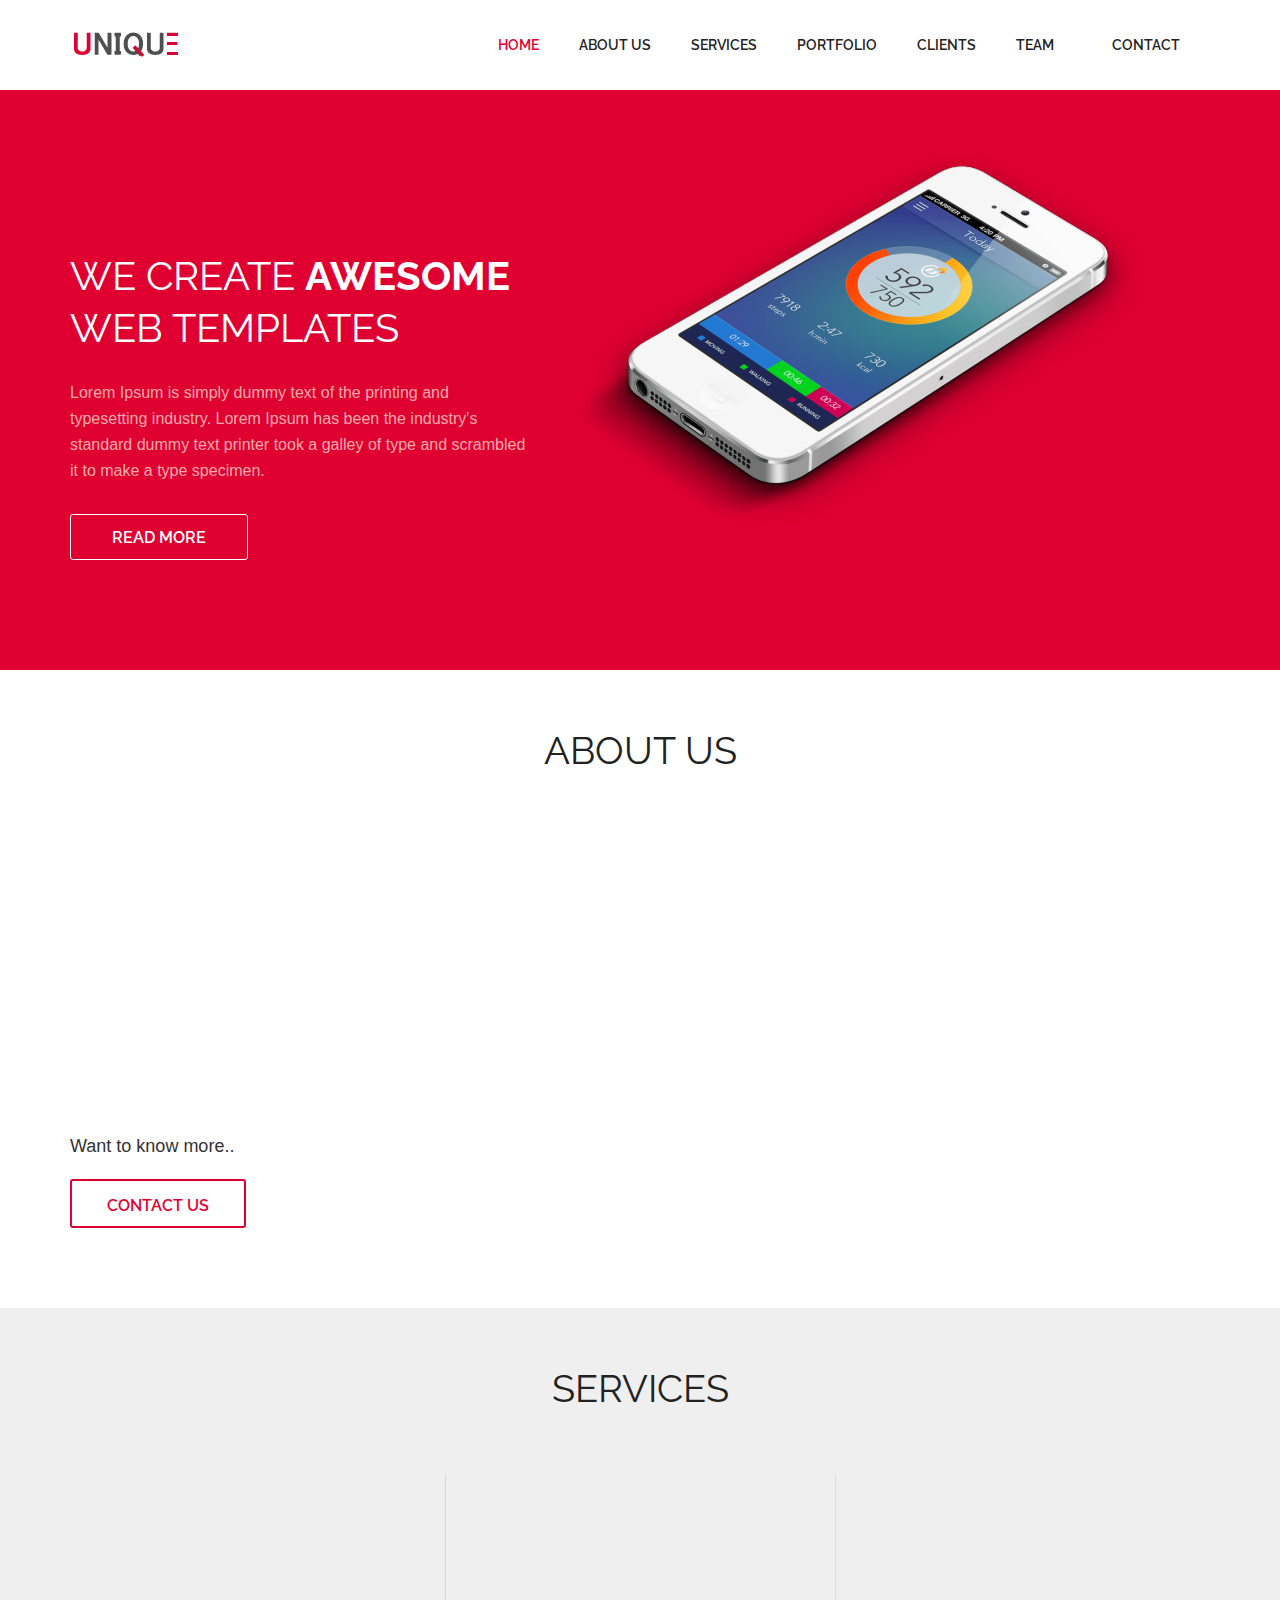
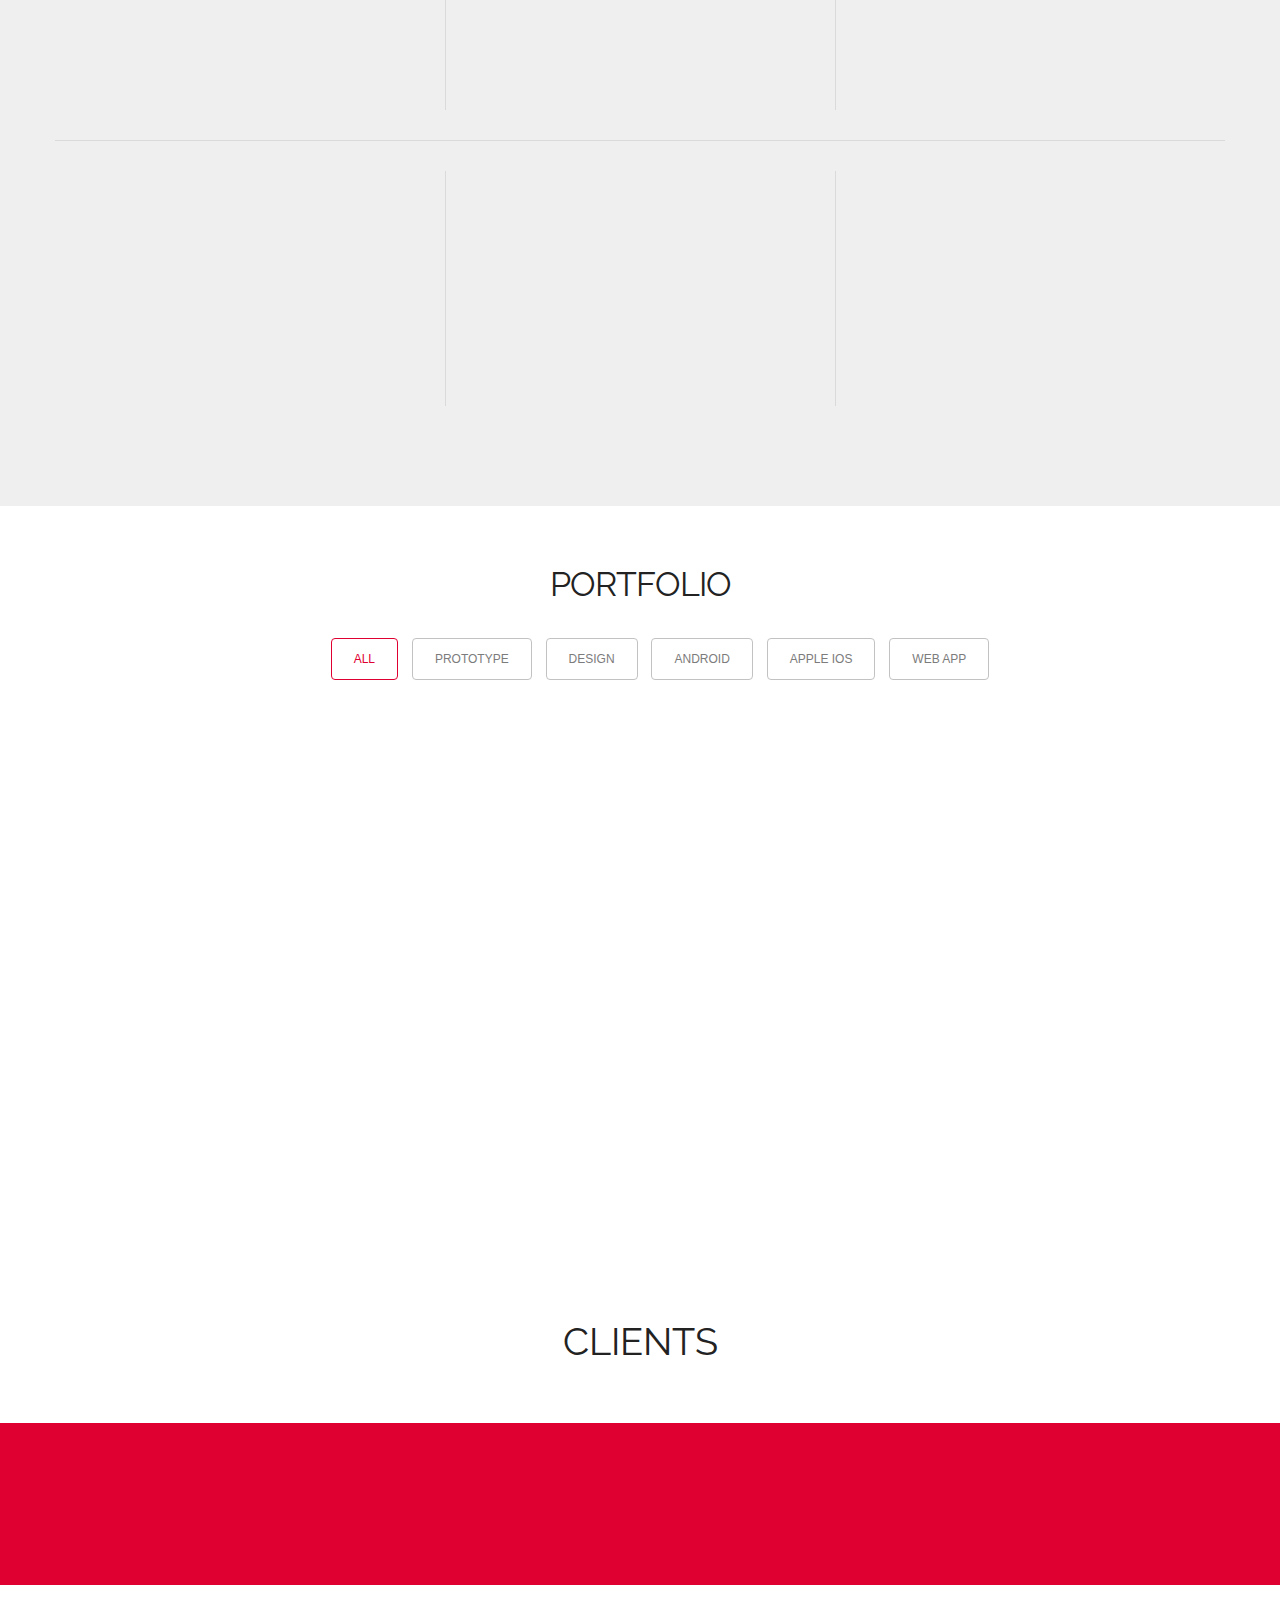
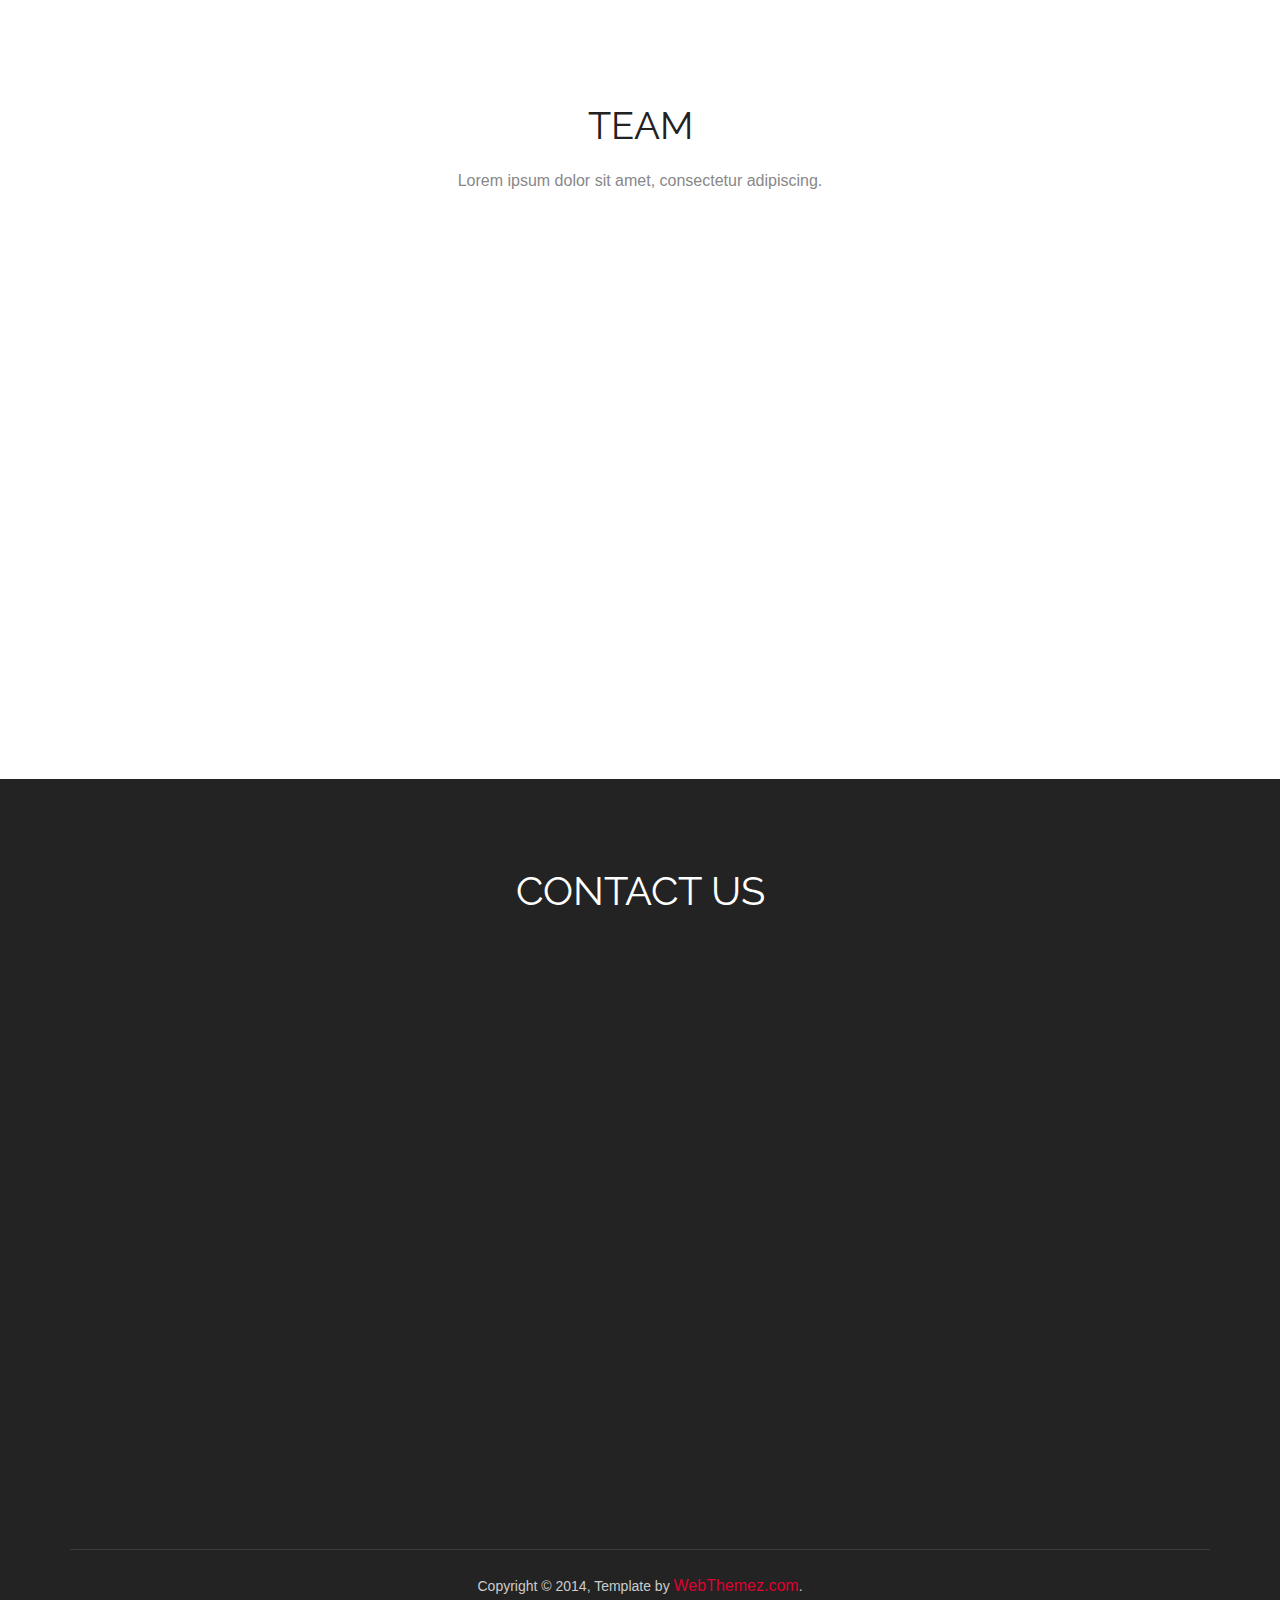
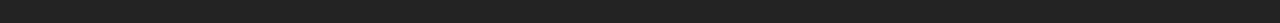
==== index.html @ d0f36288 "commit" ====
<!doctype html>
<html>
<head>
<meta charset="utf-8">
<meta name="viewport" content="width=device-width, maximum-scale=1">
<title>Unique</title>
<link rel="icon" href="favicon.png" type="image/png">
<link href="css/bootstrap.min.css" rel="stylesheet" type="text/css">
<link href="css/style.css" rel="stylesheet" type="text/css"> 
<link href="css/font-awesome.css" rel="stylesheet" type="text/css"> 
<link href="css/animate.css" rel="stylesheet" type="text/css">
 
<!--[if lt IE 9]>
    <script src="js/respond-1.1.0.min.js"></script>
    <script src="js/html5shiv.js"></script>
    <script src="js/html5element.js"></script>
<![endif]-->
 
</head>
<body>

<!--Header_section-->
<header id="header_wrapper">
  <div class="container">
    <div class="header_box">
      <div class="logo"><a href="#"><img src="img/logo.png" alt="logo"></a></div>
	  <nav class="navbar navbar-inverse" role="navigation">
      <div class="navbar-header">
        <button type="button" id="nav-toggle" class="navbar-toggle" data-toggle="collapse" data-target="#main-nav"> <span class="sr-only">Toggle navigation</span> <span class="icon-bar"></span> <span class="icon-bar"></span> <span class="icon-bar"></span> </button>
        </div>
	    <div id="main-nav" class="collapse navbar-collapse navStyle">
			<ul class="nav navbar-nav" id="mainNav">
			  <li class="active"><a href="#hero_section" class="scroll-link">Home</a></li>
			  <li><a href="#aboutUs" class="scroll-link">About Us</a></li>
			  <li><a href="#service" class="scroll-link">Services</a></li>
			  <li><a href="#Portfolio" class="scroll-link">Portfolio</a></li>
			  <li><a href="#clients" class="scroll-link">Clients</a></li>
			  <li><a href="#team" class="scroll-link">Team</a></li>
			  <li><a href="#contact" class="scroll-link">Contact</a></li>
			</ul>
      </div>
	 </nav>
    </div>
  </div>
</header>
<!--Header_section--> 

<!--Hero_Section-->
<section id="hero_section" class="top_cont_outer">
  <div class="hero_wrapper">
    <div class="container">
      <div class="hero_section">
        <div class="row">
          <div class="col-lg-5 col-sm-7">
            <div class="top_left_cont zoomIn wow animated"> 
              <h2>We create <strong>awesome</strong> web templates</h2>
              <p>Lorem Ipsum is simply dummy text of the printing and typesetting industry. Lorem Ipsum has been the industry's standard dummy text  printer took a galley of type and scrambled it to make a type specimen.</p>
              <a href="#service" class="read_more2">Read more</a> </div>
          </div>
          <div class="col-lg-7 col-sm-5">
			<img src="img/main_device_image.png" class="zoomIn wow animated" alt="" />
		  </div>
        </div>
      </div>
    </div>
  </div>
</section>
<!--Hero_Section--> 

<section id="aboutUs"><!--Aboutus-->
<div class="inner_wrapper">
  <div class="container">
    <h2>About Us</h2>
    <div class="inner_section">
	<div class="row">
      <div class=" col-lg-4 col-md-4 col-sm-4 col-xs-12 pull-right"><img src="img/about-img.jpg" class="img-circle delay-03s animated wow zoomIn" alt=""></div>
      	<div class=" col-lg-7 col-md-7 col-sm-7 col-xs-12 pull-left">
        	<div class=" delay-01s animated fadeInDown wow animated">
			<h3>Lorem Ipsum has been the industry's standard dummy text ever..</h3><br/> 
            <p>Lorem Ipsum is simply dummy text of the printing and typesetting industry. Lorem Ipsum has been the industry's standard dummy text ever since the 1500s, when an unknown printer took a galley of type and scrambled it to make a type specimen book.PageMaker including versions of Lorem Ipsum.</p> <br/>
<p>Lorem Ipsum is simply dummy text of the printing and typesetting industry. Lorem Ipsum has been the industry's standard dummy text ever since the 1500s, when an unknown printer took a galley of type and scrambled it to make a type specimen book. It has survived not only five centuries, but also the leap into electronic typesetting, remaining essentially unchanged like Aldus PageMaker including versions of Lorem Ipsum.</p>
</div>
<div class="work_bottom"> <span>Want to know more..</span> <a href="#contact" class="contact_btn">Contact Us</a> </div>       
	   </div>
      	
      </div>
	  
      
    </div>
  </div> 
  </div>
</section>
<!--Aboutus--> 


<!--Service-->
<section  id="service">
  <div class="container">
    <h2>Services</h2>
    <div class="service_wrapper">
      <div class="row">
        <div class="col-lg-4">
          <div class="service_block">
            <div class="service_icon delay-03s animated wow  zoomIn"> <span><i class="fa fa-android"></i></span> </div>
            <h3 class="animated fadeInUp wow">Android</h3>
            <p class="animated fadeInDown wow">Lorem Ipsum is simply dummy text of the printing and typesetting industry. Lorem Ipsum has been the industry's standard dummy text.</p>
          </div>
        </div>
        <div class="col-lg-4 borderLeft">			
          <div class="service_block">
            <div class="service_icon icon2  delay-03s animated wow zoomIn"> <span><i class="fa fa-apple"></i></span> </div>
            <h3 class="animated fadeInUp wow">Apple IOS</h3>
            <p class="animated fadeInDown wow">Lorem Ipsum is simply dummy text of the printing and typesetting industry. Lorem Ipsum has been the industry's standard dummy text.</p>
          </div>
        </div>
        <div class="col-lg-4 borderLeft">
          <div class="service_block">
            <div class="service_icon icon3  delay-03s animated wow zoomIn"> <span><i class="fa fa-html5"></i></span> </div>
            <h3 class="animated fadeInUp wow">Design</h3>
            <p class="animated fadeInDown wow">Lorem Ipsum is simply dummy text of the printing and typesetting industry. Lorem Ipsum has been the industry's standard dummy text.</p>
          </div>
        </div>
      </div>
	   <div class="row borderTop">
        <div class="col-lg-4 mrgTop">
          <div class="service_block">
            <div class="service_icon delay-03s animated wow  zoomIn"> <span><i class="fa fa-dropbox"></i></span> </div>
            <h3 class="animated fadeInUp wow">Concept</h3>
            <p class="animated fadeInDown wow">Lorem Ipsum is simply dummy text of the printing and typesetting industry. Lorem Ipsum has been the industry's standard dummy text.</p>
          </div>
        </div>
        <div class="col-lg-4 borderLeft mrgTop">
          <div class="service_block">
            <div class="service_icon icon2  delay-03s animated wow zoomIn"> <span><i class="fa fa-slack"></i></span> </div>
            <h3 class="animated fadeInUp wow">User Research</h3>
            <p class="animated fadeInDown wow">Lorem Ipsum is simply dummy text of the printing and typesetting industry. Lorem Ipsum has been the industry's standard dummy text.</p>
          </div>
        </div>
        <div class="col-lg-4 borderLeft mrgTop">
          <div class="service_block">
            <div class="service_icon icon3  delay-03s animated wow zoomIn"> <span><i class="fa fa-users"></i></span> </div>
            <h3 class="animated fadeInUp wow">User Experience</h3>
            <p class="animated fadeInDown wow">Lorem Ipsum is simply dummy text of the printing and typesetting industry. Lorem Ipsum has been the industry's standard dummy text.</p>
          </div>
        </div>
      </div>
    </div>
  </div>
</section>
<!--Service-->




<!-- Portfolio -->
<section id="Portfolio" class="content"> 
  
  <!-- Container -->
  <div class="container portfolio_title"> 
    
    <!-- Title -->
    <div class="section-title">
      <h2>Portfolio</h2>
    </div>
    <!--/Title --> 
    
  </div>
  <!-- Container -->
  
  <div class="portfolio-top"></div>
  
  <!-- Portfolio Filters -->
  <div class="portfolio"> 
    
    <div id="filters" class="sixteen columns">
      <ul class="clearfix">
        <li><a id="all" href="#" data-filter="*" class="active">
          <h5>All</h5>
          </a></li>
        <li><a class="" href="#" data-filter=".prototype">
          <h5>Prototype</h5>
          </a></li>
        <li><a class="" href="#" data-filter=".design">
          <h5>Design</h5>
          </a></li>
        <li><a class="" href="#" data-filter=".android">
          <h5>Android</h5>
          </a></li>
        <li><a class="" href="#" data-filter=".appleIOS">
          <h5>Apple IOS</h5>
          </a></li>
        <li><a class="" href="#" data-filter=".web">
          <h5>Web App</h5>
          </a></li>
      </ul>
    </div>
    <!--/Portfolio Filters --> 
    
    <!-- Portfolio Wrapper -->
    <div class="isotope fadeInLeft animated wow" style="position: relative; overflow: hidden; height: 480px;" id="portfolio_wrapper"> 
      
      <!-- Portfolio Item -->
      <div style="position: absolute; left: 0px; top: 0px; transform: translate3d(0px, 0px, 0px) scale3d(1, 1, 1); width: 337px; opacity: 1;" class="portfolio-item one-four   appleIOS isotope-item">
        <div class="portfolio_img"> <img src="img/portfolio_pic1.jpg"  alt="Portfolio 1"> </div>        
        <div class="item_overlay">
          <div class="item_info"> 
            <h4 class="project_name">SMS Mobile App</h4>
          </div>
        </div>
        </div>
      <!--/Portfolio Item --> 
      
      <!-- Portfolio Item-->
      <div style="position: absolute; left: 0px; top: 0px; transform: translate3d(337px, 0px, 0px) scale3d(1, 1, 1); width: 337px; opacity: 1;" class="portfolio-item one-four  design isotope-item">
        <div class="portfolio_img"> <img src="img/portfolio_pic2.jpg" alt="Portfolio 1"> </div>
        <div class="item_overlay">
          <div class="item_info"> 
            <h4 class="project_name">Finance App</h4>
          </div>
        </div>
      </div>
      <!--/Portfolio Item --> 
      
      <!-- Portfolio Item -->
      <div style="position: absolute; left: 0px; top: 0px; transform: translate3d(674px, 0px, 0px) scale3d(1, 1, 1); width: 337px; opacity: 1;" class="portfolio-item one-four  design  isotope-item">
        <div class="portfolio_img"> <img src="img/portfolio_pic3.jpg" alt="Portfolio 1"> </div>
        <div class="item_overlay">
          <div class="item_info"> 
            <h4 class="project_name">GPS Concept</h4>
          </div>
        </div>
      </div>
      <!--/Portfolio Item--> 
      
      <!-- Portfolio Item-->
      <div style="position: absolute; left: 0px; top: 0px; transform: translate3d(1011px, 0px, 0px) scale3d(1, 1, 1); width: 337px; opacity: 1;" class="portfolio-item one-four  android  prototype web isotope-item">
        <div class="portfolio_img"> <img src="img/portfolio_pic4.jpg" alt="Portfolio 1"> </div>
        <div class="item_overlay">
          <div class="item_info"> 
            <h4 class="project_name">Shopping</h4>
          </div>
        </div>
      </div>
      <!-- Portfolio Item --> 
      
      <!-- Portfolio Item -->
      <div style="position: absolute; left: 0px; top: 0px; transform: translate3d(0px, 240px, 0px) scale3d(1, 1, 1); width: 337px; opacity: 1;" class="portfolio-item one-four  design isotope-item">
        <div class="portfolio_img"> <img src="img/portfolio_pic5.jpg" alt="Portfolio 1"> </div>
        <div class="item_overlay">
          <div class="item_info"> 
            <h4 class="project_name">Managment</h4>
          </div>
        </div>
      </div>
      <!--/Portfolio Item --> 
      
      <!-- Portfolio Item -->
      <div style="position: absolute; left: 0px; top: 0px; transform: translate3d(337px, 240px, 0px) scale3d(1, 1, 1); width: 337px; opacity: 1;" class="portfolio-item one-four  web isotope-item">
        <div class="portfolio_img"> <img src="img/portfolio_pic6.jpg" alt="Portfolio 1"> </div>
        <div class="item_overlay">
          <div class="item_info"> 
            <h4 class="project_name">iPhone</h4>
          </div>
        </div>
      </div>
      <!--/Portfolio Item --> 
      
      <!-- Portfolio Item  -->
      <div style="position: absolute; left: 0px; top: 0px; transform: translate3d(674px, 240px, 0px) scale3d(1, 1, 1); width: 337px; opacity: 1;" class="portfolio-item one-four  design web isotope-item">
        <div class="portfolio_img"> <img src="img/portfolio_pic7.jpg" alt="Portfolio 1"> </div>       
        <div class="item_overlay">
          <div class="item_info"> 
            <h4 class="project_name">Nexus Phone</h4>
          </div>
        </div>
       </div>
      <!--/Portfolio Item --> 
      
      <!-- Portfolio Item -->
      <div style="position: absolute; left: 0px; top: 0px; transform: translate3d(1011px, 240px, 0px) scale3d(1, 1, 1); width: 337px; opacity: 1;" class="portfolio-item one-four   android isotope-item">
        <div class="portfolio_img"> <img src="img/portfolio_pic8.jpg" alt="Portfolio 1"> </div>       
        <div class="item_overlay">
          <div class="item_info"> 
				<h4 class="project_name">Android</h4>
          </div>
        </div>
        </a> </div>
      <!--/Portfolio Item --> 
      
    </div>
    <!--/Portfolio Wrapper --> 
    
  </div>
  <!--/Portfolio Filters -->
  
  <div class="portfolio_btm"></div>
  
  
  <div id="project_container">
    <div class="clear"></div>
    <div id="project_data"></div>
  </div>
 
  
</section>
<!--/Portfolio --> 

<section class="page_section" id="clients"><!--page_section-->
  <h2>Clients</h2>
<!--page_section-->
<div class="client_logos"><!--client_logos-->
  <div class="container">
    <ul class="fadeInRight animated wow">
      <li><a href="javascript:void(0)"><img src="img/client_logo1.png" alt=""></a></li>
      <li><a href="javascript:void(0)"><img src="img/client_logo2.png" alt=""></a></li>
      <li><a href="javascript:void(0)"><img src="img/client_logo3.png" alt=""></a></li>
      <li><a href="javascript:void(0)"><img src="img/client_logo5.png" alt=""></a></li>
    </ul>
  </div>
</div>
</section>
<!--client_logos-->

<section class="page_section team" id="team"><!--main-section team-start-->
  <div class="container">
    <h2>Team</h2>
    <h6>Lorem ipsum dolor sit amet, consectetur adipiscing.</h6>
    <div class="team_section clearfix">
      <div class="team_area">
        <div class="team_box wow fadeInDown delay-03s">
          <div class="team_box_shadow"><a href="javascript:void(0)"></a></div>
          <img src="img/team_pic1.jpg" alt="">
          <ul>
            <li><a href="javascript:void(0)" class="fa fa-twitter"></a></li>
            <li><a href="javascript:void(0)" class="fa fa-facebook"></a></li>
            <li><a href="javascript:void(0)" class="fa fa-pinterest"></a></li>
            <li><a href="javascript:void(0)" class="fa fa-google-plus"></a></li>
          </ul>
        </div>
        <h3 class="wow fadeInDown delay-03s">Tom Rensed</h3>
        <span class="wow fadeInDown delay-03s">Chief Executive Officer</span>
        <p class="wow fadeInDown delay-03s">Lorem ipsum dolor sit amet, consectetur adipiscing elit. Proin consequat sollicitudin cursus. Dolor sit amet, consectetur adipiscing elit proin consequat.</p>
      </div>
      <div class="team_area">
        <div class="team_box  wow fadeInDown delay-06s">
          <div class="team_box_shadow"><a href="javascript:void(0)"></a></div>
          <img src="img/team_pic2.jpg" alt="">
          <ul>
            <li><a href="javascript:void(0)" class="fa fa-twitter"></a></li>
            <li><a href="javascript:void(0)" class="fa fa-facebook"></a></li>
            <li><a href="javascript:void(0)" class="fa fa-pinterest"></a></li>
            <li><a href="javascript:void(0)" class="fa fa-google-plus"></a></li>
          </ul>
        </div>
        <h3 class="wow fadeInDown delay-06s">Kathren Mory</h3>
        <span class="wow fadeInDown delay-06s">Vice President</span>
        <p class="wow fadeInDown delay-06s">Lorem ipsum dolor sit amet, consectetur adipiscing elit. Proin consequat sollicitudin cursus. Dolor sit amet, consectetur adipiscing elit proin consequat.</p>
      </div>
      <div class="team_area">
        <div class="team_box wow fadeInDown delay-09s">
          <div class="team_box_shadow"><a href="javascript:void(0)"></a></div>
          <img src="img/team_pic3.jpg" alt="">
          <ul>
            <li><a href="javascript:void(0)" class="fa fa-twitter"></a></li>
            <li><a href="javascript:void(0)" class="fa fa-facebook"></a></li>
            <li><a href="javascript:void(0)" class="fa fa-pinterest"></a></li>
            <li><a href="javascript:void(0)" class="fa fa-google-plus"></a></li>
          </ul>
        </div>
        <h3 class="wow fadeInDown delay-09s">Lancer Jack</h3>
        <span class="wow fadeInDown delay-09s">Senior Manager</span>
        <p class="wow fadeInDown delay-09s">Lorem ipsum dolor sit amet, consectetur adipiscing elit. Proin consequat sollicitudin cursus. Dolor sit amet, consectetur adipiscing elit proin consequat.</p>
      </div>
    </div>
  </div>
</section>
<!--/Team-->
<!--Footer-->
<footer class="footer_wrapper" id="contact">
  <div class="container">
    <section class="page_section contact" id="contact">
      <div class="contact_section">
        <h2>Contact Us</h2>
        <div class="row">
          <div class="col-lg-4">
            
          </div>
          <div class="col-lg-4">
           
          </div>
          <div class="col-lg-4">
          
          </div>
        </div>
      </div>
      <div class="row">
        <div class="col-lg-4 wow fadeInLeft">	
		 <div class="contact_info">
                            <div class="detail">
                                <h4>UNIQUE Infoway</h4>
                                <p>104, Some street, NewYork, USA</p>
                            </div>
                            <div class="detail">
                                <h4>call us</h4>
                                <p>+1 234 567890</p>
                            </div>
                            <div class="detail">
                                <h4>Email us</h4>
                                <p>support@sitename.com</p>
                            </div> 
                        </div>
       		  
			  
          
          <ul class="social_links">
            <li class="twitter animated bounceIn wow delay-02s"><a href="javascript:void(0)"><i class="fa fa-twitter"></i></a></li>
            <li class="facebook animated bounceIn wow delay-03s"><a href="javascript:void(0)"><i class="fa fa-facebook"></i></a></li>
            <li class="pinterest animated bounceIn wow delay-04s"><a href="javascript:void(0)"><i class="fa fa-pinterest"></i></a></li>
            <li class="gplus animated bounceIn wow delay-05s"><a href="javascript:void(0)"><i class="fa fa-google-plus"></i></a></li> 
          </ul>
        </div>
        <div class="col-lg-8 wow fadeInLeft delay-06s">
          <div class="form">
            <input class="input-text" type="text" name="" value="Your Name *" onFocus="if(this.value==this.defaultValue)this.value='';" onBlur="if(this.value=='')this.value=this.defaultValue;">
            <input class="input-text" type="text" name="" value="Your E-mail *" onFocus="if(this.value==this.defaultValue)this.value='';" onBlur="if(this.value=='')this.value=this.defaultValue;">
            <textarea class="input-text text-area" cols="0" rows="0" onFocus="if(this.value==this.defaultValue)this.value='';" onBlur="if(this.value=='')this.value=this.defaultValue;">Your Message *</textarea>
            <input class="input-btn" type="submit" value="send message">
          </div>
        </div>
      </div>
    </section>
  </div>
  <div class="container">
    <div class="footer_bottom"><span>Copyright © 2014,    Template by <a href="http://webthemez.com">WebThemez.com</a>. </span> </div>
  </div>
</footer>

<script type="text/javascript" src="js/jquery-1.11.0.min.js"></script>
<script type="text/javascript" src="js/bootstrap.min.js"></script>
<script type="text/javascript" src="js/jquery-scrolltofixed.js"></script>
<script type="text/javascript" src="js/jquery.nav.js"></script> 
<script type="text/javascript" src="js/jquery.easing.1.3.js"></script>
<script type="text/javascript" src="js/jquery.isotope.js"></script>
<script type="text/javascript" src="js/wow.js"></script> 
<script type="text/javascript" src="js/custom.js"></script>

</body>
</html>
---- css/style.css ----
/*
Author URI: http://webthemez.com/
Note: 
Licence under Creative Commons Attribution 3.0 
Do not remove the back-link in this web template 
-------------------------------------------------------*/

@charset "utf-8";
@import url(http://fonts.googleapis.com/css?family=Raleway:800,700,400);
@import url(http://fonts.googleapis.com/css?family=Signika:400,600);

/* Reset
---------------------------------*/
ul {
    list-style: none;
}

.figure {
    margin: 0px;
}

img {
    max-width: 100%;
}

a, a:hover, a:active {
    outline: 0px !important;
}
.clear {
    clear: both;
    display: block;
    overflow: hidden;
    visibility: hidden;
    width: 0;
    height: 0;
}
.clearfix:before,
.clearfix:after {
    content: '\0020';
    display: block;
    overflow: hidden;
    visibility: hidden;
    width: 0;
    height: 0;
}

.clearfix:after {
    clear: both;
}


/* Styles
---------------------------------*/
body {
    background: #fff;
    font-family: 'Open Sans', sans-serif;
    font-size: 14px;
    font-weight: normal;
    color: #888888;
    margin: 0;
}

h2 {
    font-size: 38px;
    color: #222222;
    font-family: 'Raleway', sans-serif;
    font-weight: normal;
    margin: 0px 0 25px 0;
    text-align: center;
    text-transform: uppercase;
}

h3 {
    font-family: 'Open Sans', sans-serif;
    font-weight: 600;
    color: #222222;
    font-size: 18px;
    margin: 0 0 5px 0;
}

h6 {
    font-size: 16px;
    color: #888888;
    font-family: 'Open Sans', sans-serif;
    font-weight: 400;
    text-align: center;
    margin: 0 0 60px 0;
}

p {
    line-height: 24px;
    margin: 0;
}

/* Header Styles
---------------------------------*/

#header_wrapper {
    background: #ffffff;
    padding: 20px 0px;
}

.header_box {
    position: relative;
}

.logo {
    float: left;
    margin-top: 8px;
	position: relative;
	z-index: 2;
}

.res-nav_click {
    display: none;
}
	

/* Nav Styles
---------------------------------*/
.navbar-inverse {
    background-color: transparent;
    border-color: transparent;
}

.navbar {
    border: 0px solid #fff;
    min-height: 40px;
    margin-bottom: 0px;
}

.navbar-inverse .navbar-nav > li > a {
    color: #222;
}

.navStyle {
    float: right;
}

.navStyle ul {
    list-style: none;
    padding: 0px;
}

.navStyle ul li {
    display: inline-block;
    margin: 0 5px;
}

.navStyle ul li:first-child {
	/*margin:0px;*/;
}

.navStyle ul li:last-child {
    margin: 0 0 0 23px;
}

.navStyle ul li a {
    display: block;
    font-size: 14px;
    color: #222222;
    font-family: 'Raleway', sans-serif;
    text-decoration: none;
    text-transform: uppercase;
    font-weight: 600;
    transition: all 0.2s ease-in-out;
    -moz-transition: all 0.2s ease-in-out;
    -webkit-transition: all 0.2s ease-in-out;
}

.navStyle ul li a:hover {
    color: #df0031;
}

.navStyle > li > a:hover, .nav > li > a:focus {
    text-decoration: none;
    color: #df0031;
    background-color: transparent;
}

.navbar-inverse .navbar-nav > li > a:hover, .navbar-inverse .navbar-nav > li > a:focus {
    color: #df0031;
    background-color: transparent;
}

.navbar-inverse .navbar-nav > .active > a, .navbar-inverse .navbar-nav > .active > a:hover, .navbar-inverse .navbar-nav > .active > a:focus {
    color: #df0031;
    background-color: transparent;
}

.navStyle > li.active > a,
.navStyle > li.active > a:hover {
    text-decoration: none;
    color: #df0031;
    background-color: transparent;
}

.borderLeft {
    border-left: 1px solid #DADADA;
}

.borderTop {
    margin-top: 30px;
    border-top: 1px solid #DADADA;
}

.mrgTop {
    margin-top: 30px;
}
/* Top_content
---------------------------------*/

.top_cont_outer {
    background: #df0031;
    position: relative;
}

.hero_section {
    position: relative;
    padding-top: 50px;
}

.white_pad {
    position: relative;
    right: 0px;
    bottom: 0px;
}

.white_pad img {
    position: absolute;
    right: 0px;
    bottom: 0px;
}

.top_left_cont {
    padding: 110px 0;
}

.top_left_cont h3 {
    font-size: 16px;
    color: #f56eab;
    margin: 0 0 20px 0;
    text-align: left;
    font-weight: 700;
}

.top_left_cont h2 {
    font-size: 40px;
    color: #FFF;
    line-height: 52px;
    margin: 0 0 26px 0;
    font-family: 'Raleway', sans-serif;
    text-align: left;
}

.top_left_cont h2 strong {
    font-weight: 700;
}

.top_left_cont p {
    font-size: 16px;
    color: #FFABAB;
    margin: 0 0 30px 0;
    line-height: 26px;
}

a.read_more2 {
    font-family: 'Raleway', sans-serif;
    display: block;
    font-size: 16px;
    width: 178px;
    height: 46px;
    line-height: 46px;
    border-radius: 3px;
    text-align: center;
    text-transform: uppercase;
    font-weight: 600;
    transition: all 0.2s ease-in-out;
    -moz-transition: all 0.2s ease-in-out;
    -webkit-transition: all 0.2s ease-in-out;
    background: transparent;
    color: #fff;
    border: 1px solid #fff;
}

a.read_more2:hover {
    background: #fff;
    color: #df0031;
    border: 1px solid #fff;
}

	







/* Services
---------------------------------*/

#service {
    padding: 60px 0px;
    background: #EFEFEF;
}

.service_wrapper {
    padding: 40px 0 40px;
}

.service_section {
}

.service_block {
    text-align: center;
    padding-left: 15px;
    padding-right: 15px;
}

.service_icon {
    border: 2px solid #df0031;
    border-radius: 50%;
    width: 90px;
    height: 90px;
    margin: 0px auto 25px;
}

.service_icon.icon2 {
    border: 2px solid #df0031;
}

.service_icon.icon3 {
    border: 2px solid #df0031;
}

.service_icon span {
    background: transparent;
    border-radius: 50%;
    display: block;
    height: 100%;
    width: 100%;
}

.service_icon i {
    color: #df0031;
    font-size: 40px;
    margin-top: 0;
    position: relative;
    top: 20px;
    z-index: 20;
}

.service_block h3 {
    font-family: 'Raleway', sans-serif;
    font-weight: 600;
    font-size: 18px;
    color: #111111;
    margin: 35px 0 18px;
}

.service_block p {
    font-size: 16px;
    color: #888888;
    margin: 0px;
}
	


/* Latest Work
---------------------------------*/


#work_outer {
    background: #f9f9f9;
    padding: 70px 0px;
    position: relative;
}

.work_pic {
    position: absolute;
    right: 0;
    top: 25%;
    width: 50%;
}

.inner_section {
    padding: 60px 0 20px;
}

.service-list {
    padding: 0 0 0 0;
    font-size: 14px;
    margin-bottom: 40px;
}

.service-list-col1 {
    float: left;
    width: 60px;
    text-align: center;
}

.service-list-col1 i {
    display:;
    color: #888;
    font-size: 19px;
    font-style: normal;
    line-height: 20px;
}

.service-list-col2 {
    overflow: hidden;
}

.page_section.alabaster {
    background: #fafafa;
}

.work_bottom {
    padding: 20px 0 0 0px;
}

.work_bottom span {
    font-size: 18px;
    color: #333333;
    display: block;
    margin: 0 0 20px 0;
}

a.contact_btn {
    background: #fff;
    text-transform: uppercase;
    display: block;
    width: 176px;
    height: 49px;
    text-align: center;
    line-height: 49px;
    font-size: 16px;
    color: #df0031;
    border-radius: 3px;
    font-family: 'Raleway', sans-serif;
    font-weight: 600;
    border: 2px solid #df0031;
    transition: all 0.2s ease-in-out;
    -moz-transition: all 0.2s ease-in-out;
    -webkit-transition: all 0.2s ease-in-out;
}

a.contact_btn:hover {
    background: #df0031;
    color: #fff;
}

.input-text {
    background: transparent;
}


/* Portfolio
---------------------------------*/


#Portfolio {
    padding: 60px 0px;
}

.Portfolio-nav {
    padding: 0;
    margin: 0 0 45px 0;
    list-style: none;
    text-align: center;
}

.Portfolio-nav li {
    margin: 0 10px;
    display: inline;
}

.Portfolio-nav li a {
    display: inline-block;
    padding: 10px 22px;
    font-size: 12px;
    line-height: 20px;
    color: #222222;
    border-radius: 4px;
    text-transform: uppercase;
    background: #f7f7f7;
    margin-bottom: 5px;
    transition: all 0.3s ease-in-out;
    -moz-transition: all 0.3s ease-in-out;
    -webkit-transition: all 0.3s ease-in-out;
}

.Portfolio-nav li a:hover {
    background: #df0031;
    color: #fff;
    text-decoration: none;
}

.portfolioContainer {
    margin: 0 auto;
    padding-left: 15px;
    width: auto !important;
}

.Portfolio-box {
    text-align: center;
    width: 350px;
    overflow: hidden;
    float: left;
    padding: 12px 0px;
}

.Portfolio-box img {
    transition: all 0.3s ease-in-out;
    -moz-transition: all 0.3s ease-in-out;
    -webkit-transition: all 0.3s ease-in-out;
}

.Portfolio-box img:hover {
    opacity: 0.6;
}

.Portfolio-nav li a.current {
    background: #df0031;
    color: #fff;
    text-decoration: none;
}

img {
    max-width: 100%;
}

/* no transition on .isotope container */

.isotope .isotope-item {
  /* change duration value to whatever you like */
    -webkit-transition-duration: 0.6s;
    -moz-transition-duration: 0.6s;
    transition-duration: 0.6s;
}

.isotope .isotope-item {
    -webkit-transition-property: -webkit-transform, opacity;
    -moz-transition-property: -moz-transform, opacity;
    transition-property: transform, opacity;
}

.page_section.paddind {
    padding-bottom: 60px;
}


/* Happy Clients
---------------------------------*/



#clients {
    padding: 60px 0px;
}

.client_area {
    width: 960px;
    margin: 0px auto;
}

.client_section {
    padding: 35px 0 0 0;
}

.client_section.btm {
    padding: 20px 0 0 0;
}

.client_profile {
    float: left;
    text-align: center;
}

.client_profile.flt {
    float: right;
}

.client_profile_pic {
    border-radius: 50%;
    border: 2px solid #f5f5f5;
    margin: 0 0 15px 0;
    width: 220px;
    height: 220px;
}

.client_profile_pic img {
    border-radius: 50%;
    border: 3px solid #f5f5f5;
}

.client_profile h3 {
    font-size: 18px;
    color: #49b5e7;
    margin: 0 0 0 0;
}

.client_profile span {
    display: block;
    font-size: 16px;
    color: #888888;
}

/* Clients
---------------------------------*/


.client_logos {
    background: #df0031;
    padding: 60px 0;
    margin-top: 60px;
}

.client_logos ul {
    padding: 0;
    margin: 0;
    list-style: none;
    text-align: center;
}

.client_logos ul li {
    display: inline;
    margin: 0 25px;
}

.client_logos ul a {
    display: inline-block;
    margin: 0 20px;
}

.page_section.team {
    padding: 60px 0;
}

.page_section.team h6 {
    margin-bottom: 40px;
}



/* Team
---------------------------------*/
.team_section {
    max-width: 993px;
    margin: 0 auto;
}

.team_area {
    width: 30.66%;
    margin-right: 3.82979%;
    height: 490px;
    overflow: hidden;
    text-align: center;
    float: left;
}

.team_area span {
    margin-bottom: 24px;
    display: block;
}

.team_area:nth-of-type(3n+0) {
    margin: 0;
}

.team_box {
    width: auto;
    height: auto;
    position: relative;
    border-radius: 50%;
    margin: 7px 7px 25px 7px;
}

.team_box_shadow {
    transition: all 0.3s ease-in-out;
    -moz-transition: all 0.3s ease-in-out;
    -webkit-transition: all 0.3s ease-in-out;
    position: absolute;
    width: 100%;
    height: 26%;
    z-index: 10;
    bottom: 0px;
}

.team_box_shadow a {
    display: block;
    width: 100%;
    height: 100%;
    border-bottom: 4px solid #df0031;
}

.team_box:hover .team_box_shadow {
    box-shadow: inset  0px 0px 0px 148px rgba(17,17,17,0.80);
}

.team_box:hover ul {
    display: block;
    opacity: 1;
}

.team_box img {
    display: block;
    border-radius: 0%;
    width: 90%;
    margin: 0 auto;
}

.team_box ul {
    display: block;
    opacity: 0;
    padding: 0;
    margin: 0;
    list-style: none;
    position: absolute;
    left: 0;
    top: 86%;
    width: 100%;
    text-align: center;
    margin-top: -14px;
    z-index: 15;
    transition: all 0.6s ease-in-out;
    -moz-transition: all 0.6s ease-in-out;
    -webkit-transition: all 0.6s ease-in-out;
}

.team_box ul li {
    display: inline;
    margin: 0 11px;
}

.team_box ul li a { 
    display: inline-block;
    font-size: 28px;
    color: #fff;
    transition: all 0.3s ease-in-out;
    -moz-transition: all 0.3s ease-in-out;
    -webkit-transition: all 0.3s ease-in-out;
}

.team_box ul li a:hover, .team_box ul li a:focus {
    text-decoration: none;
}

.team_box ul li a.fa-twitter:hover {
    color: #55acee;
}

.team_box ul li a.fa-facebook:hover {
    color: #3b5998;
}

.team_box ul li a.fa-pinterest:hover {
    color: #cb2026;
}

.team_box ul li a.fa-google-plus:hover {
    color: #dd4b39;
}
 
#aboutUs {
    padding: 60px 0;
}

/* Contact
---------------------------------*/
.page_section.contact {
    padding: 90px 0 100px;
}
 
.contact_section {
    margin: 0 0 60px 0;
}

.contact_section h2 {
    font-size: 40px;
    color: #ffffff;
    margin: 0 0 50px 0;
    text-transform: uppercase;
}

.contact_block {
    text-align: center;
}

.contact_block_icon {
    border-radius: 50%;
    height: 85px;
    width: 85px;
    margin: 0px auto 20px;
}

.contact_block_icon.icon2 {
    border-color: #df0031;
}

.contact_block_icon.icon3 {
    border-color: #49b5e7;
}

.contact_block_icon span {
    background: none repeat scroll 0 0 #f56eab;
    border: 5px solid #fff;
    border-radius: 50%;
    display: block;
    height: 100%;
    width: 100%;
}

.contact_block_icon.icon2 {
    border-color: #df0031;
}

.contact_block_icon.icon2 span {
    background: #df0031;
}

.contact_block_icon.icon3 {
    border-color: #49b5e7;
}

.contact_block_icon.icon3 span {
    background: #49b5e7;
}

.contact_block_icon i {
    color: #fff;
    font-size: 36px;
    margin-top: 0;
    position: relative;
    top: 26px;
    z-index: 20;
}

.contact_block span {
    display: block;
    font-size: 16px;
    color: #ffffff;
    line-height: 20px;
}

.contact_block span a {
    display: block;
    font-size: 16px;
    color: #ffffff;
    line-height: 20px;
}

.contact_info {
    font-size: 15px;
    margin: 0 0 0 20px;
    padding-left: 0;
}

.contact_info  h3 {
    font-size: 24px;
    font-weight: 600;
    margin: 0 0 30px;
    color: #fff;
}

.contact_info p {
    line-height: 28px;
    display: block;
    font-size: 16px;
    color: #ffffff;
    margin: 0 0 30px;
}

.social_links {
    padding:0;
    margin: 0;
    display: block;
    overflow: hidden;
    list-style: none;
}

.social_links li {
    float: left;
    margin-right: 4px;
}

.social_links li a {
    display: block;
    width: 50px;
    height: 50px;
    text-align: center;
    line-height: 50px;
    font-size: 25px;
    color: #fff;
}

.social_links li a:hover, .social_links li a:focus {
    text-decoration: none;
    border-radius: 80px;
}

.twitter a:hover {
    color: #55acee;
}

.facebook a:hover {
    color: #3b5998;
}

.pinterest a:hover {
    color: #cb2026;
}

.gplus a:hover {
    color: #dd4b39;
}
 

.form {
    margin: 0 66px 0 30px;
}

.input-text {
    padding: 15px 16px;
    border: 1px solid #ccc;
    width: 100%;
    height: 50px;
    display: block;
    border-radius: 4px;
    font-size: 15px;
    color: #aaa;
    margin: 0 0 15px 0;
    transition: all 0.3s ease-in-out;
    -moz-transition: all 0.3s ease-in-out;
    -webkit-transition: all 0.3s ease-in-out;
}

.input-text:focus {
    border: 1px solid #fff;
    outline: 0;
    -webkit-box-shadow: inset 0 1px 1px rgba(0, 0, 0, 0.075), 0 0 8px rgba(124, 197, 118, 0.3);
    -moz-box-shadow: inset 0 1px 1px rgba(0, 0, 0, 0.075), 0 0 8px rgba(124, 197, 118, 0.3);
    box-shadow: inset 0 1px 1px rgba(0, 0, 0, 0.075), 0 0 8px rgba(124, 197, 118, 0.3);
}

.input-text.text-area {
    height: 230px;
    resize: none;
    overflow: auto;
    
}

.input-btn {    
    width: 175px;
    height: 50px;
    letter-spacing: 0px;
    background: #df0031;
    border-radius: 3px;
    color: #ffffff;
    font-size: 16px;
    text-transform: uppercase;
    font-weight: 600;
    border: 0px;
    transition: all 0.3s ease-in-out;
    -moz-transition: all 0.3s ease-in-out;
    -webkit-transition: all 0.3s ease-in-out;
}

.input-btn:hover {
    background: #fff;
    color: #222;
}

/* Footer
---------------------------------*/

.footer_wrapper {
    background: #232323;
}

.footer_bottom {
    border-top: 1px solid #3C3A3A;
    padding: 25px 0;
}

.footer_bottom span {
    display: block;
    font-size: 14px;
    color: #cccccc;
    text-align: center;
}

.footer_bottom span a {
    display: inline-block;
    color: #df0031;
    font-size: 16px;
    transition: all 0.3s ease-in-out;
    -moz-transition: all 0.3s ease-in-out;
    -webkit-transition: all 0.3s ease-in-out;
}

.footer_bottom span a:hover {
    color: #fff;
}

/* Animation Timers
---------------------------------*/
.delay-02s {
    animation-delay: 0.2s;
    -webkit-animation-delay: 0.2s;
}

.delay-03s {
    animation-delay: 0.3s;
    -webkit-animation-delay: 0.3s;
}

.delay-04s {
    animation-delay: 0.4s;
    -webkit-animation-delay: 0.4s;
}

.delay-05s {
    animation-delay: 0.5s;
    -webkit-animation-delay: 0.5s;
}

.delay-06s {
    animation-delay: 0.6s;
    -webkit-animation-delay: 0.6s;
}

.delay-07s {
    animation-delay: 0.7s;
    -webkit-animation-delay: 0.7s;
}

.delay-08s {
    animation-delay: 0.8s;
    -webkit-animation-delay: 0.8s;
}

.delay-09s {
    animation-delay: 0.9s;
    -webkit-animation-delay: 0.9s;
}

.delay-1s {
    animation-delay: 1s;
    -webkit-animation-delay: 1s;
}

.delay-12s {
    animation-delay: 1.2s;
    -webkit-animation-delay: 1.2s;
}


/*new_profolio*/



	
/* Portfolio */	
	
.container.portfolio_title {
    padding-bottom: 0px;
}

#portfolio {
    padding: 60px 0 40px;
}



/* Portfolio Filters */	

#filters {
    margin-top: 10px;
    margin-bottom: 40px;
    text-align: center;
    display: block;
    float: none;
    z-index: 2;
    position: relative;
}

#filters ul li {
    display: inline-block;
    margin: 0 5px;
}

#filters ul li a {
    display: block;
}

#filters ul li a h5 {
    background: none repeat scroll 0 0 #f7f7f7;
    border-radius: 4px;
    display: inline-block;
    
    font-size: 12px;
    line-height: 20px;
    margin-bottom: 5px;
    padding: 10px 22px;
    text-transform: uppercase;
    transition: all 0.3s ease-in-out 0s;
    background: #fff;
    border: #C2C2C2 solid 1px;
    color: #7C7C7C;
}

#filters ul li a:hover h5, #filters ul li a.active h5 {
    background: #fff;
    color: #df0031;
    text-decoration: none;
    border: #df0031 solid 1px;
}

.section-title h2 {
    color: #222222;
    font-family: 'Raleway', sans-serif;
    font-size: 34px;
    letter-spacing: -1px;
    margin: 0 0 15px;
    text-align: center;
    text-transform: uppercase;
}

.section-title span {
    display: block;
    color: #888888;
    font-family: 'Open Sans',sans-serif;
    font-size: 16px;
    font-weight: 400;
    margin: 0 0 60px;
    text-align: center;
}



/* Portfolio Items */	

#portfolio_wrapper {
    position: relative;
    padding: 0;
    width: 100%;
    margin: 0 auto;
    display: block;
}

#portfolio_wrapper .one-four {
    margin: 0!important;
    line-height: 0;
    width: 25%;
    padding: 0;
    position: relative;
}

.portfolio-item {
    padding: 0;
    position: relative;
    overflow: hidden;
}

.portfolio-item .portfolio_img {
    overflow: hidden;
    display: block;
    position: relative;
}

.portfolio-item .portfolio_img img {
    width: 100%;
    height: auto;
}

.portfolio-item:hover .item_overlay {
    opacity: 1;
    transition: all 0.4s ease 0s;
    -moz-transition: all 0.4s ease 0s;
    -webkit-transition: all 0.4s ease 0s;
    -ms-transition: all 0.4s ease 0s;
    -o-transition: all 0.4s ease 0s;
}

.item_overlay {
    width: 100%;
    height: 100%;
    position: absolute;
    top: 0;
    left: 0;
    opacity: 0;
    transition: all 0.3s ease 0s;
    -moz-transition: all 0.3s ease 0s;
    -webkit-transition: all 0.3s ease 0s;
    -o-transition: all 0.3s ease 0s;
    cursor: pointer;
}

.open-project-link {
    width: 100%;
    height: 100%;
    position: absolute;
    z-index: 100;
}

.item_overlay:hover {
    background: rgba(223, 0, 49, 0.7);
}

.item_info {
    position: absolute;
    height: 100px;
    width: 100%;
    top: 50%;
    margin-top: -50px;
    text-align: center;
}

.project_name {
    color: #fff;
    text-transform: uppercase;
    margin-top: 25px;
    
    opacity: 0;
    font-size: 18px;
    transition: all 0.2s ease 0s;
    -moz-transition: all 0.2s ease 0s;
    -webkit-transition: all 0.2s ease 0s;
    -ms-transition: all 0.2s ease 0s;
    -o-transition: all 0.2s ease 0s;
    position: relative;
    z-index: 10;
}

.portfolio-item:hover .project_name {
    opacity: 1;
    -webkit-transition: opacity .1s .2s;
    -moz-transition: opacity .1s .2s;
    -ms-transition: opacity .1s .2s;
    -o-transition: opacity .1s .2s;
    transition: opacity .1s .2s;
}

.project_catg {
    font-size: 14px;
    color: #fff;
    opacity: 0;
    margin-top: 0px;
    transition: all 0.2s ease 0s;
    -moz-transition: all 0.2s ease 0s;
    -webkit-transition: all 0.2s ease 0s;
    -ms-transition: all 0.2s ease 0s;
    -o-transition: all 0.2s ease 0s;
}

.portfolio-item:hover .project_catg {
    opacity: 0.8;
    -webkit-transition: opacity .1s .2s;
    -moz-transition: opacity .1s .2s;
    -ms-transition: opacity .1s .2s;
    -o-transition: opacity .1s .2s;
    transition: opacity .1s .2s;
}

.zoom-icon {
    left: 50%;
    margin-left: -20px;
    position: inherit;
    width: 40px;
    height: 40px;
    margin-top: 40px;
    opacity: 0;
    background: url(images/zoom.png);
    background-size: 40px 40px;
    transition: all 0.3s ease 0.1s;
    -moz-transition: all 0.3s ease 0.2s;
    -webkit-transition: all 0.3s ease 0.2s;
    -ms-transition: all 0.3s ease 0.2s;
    -o-transition: all 0.3s ease 0.2s;
}

.portfolio-item:hover .zoom-icon {
    opacity: 1;
    margin-top: 0px;
    -webkit-transition: opacity .3s .2s, margin-top .3s .2s;
    -moz-transition: opacity .3s .2s, margin-top .3s .2s;
    -ms-transition: opacity .3s .2s, margin-top .3s .2s;
    -o-transition: opacity .3s .2s, margin-top .3s .2s;
    transition: opacity .3s .2s, margin-top .3s .2s;
}
	
	
	
	
/* Portfolio Isotope Transitions */	

.isotope, .isotope .isotope-item {
    -webkit-transition-duration: 0.8s;
    -moz-transition-duration: 0.8s;
    -ms-transition-duration: 0.8s;
    -o-transition-duration: 0.8s;
    transition-duration: 0.8s;
}

.isotope {
    -webkit-transition-property: height, width;
    -moz-transition-property: height, width;
    -ms-transition-property: height, width;
    -o-transition-property: height, width;
    transition-property: height, width;
}

.isotope .isotope-item {
    -webkit-transition-property: -webkit-transform, opacity;
    -moz-transition-property: -moz-transform, opacity;
    -ms-transition-property: -ms-transform, opacity;
    -o-transition-property: -o-transform, opacity;
    transition-property: transform, opacity;
}

.isotope.no-transition, .isotope.no-transition .isotope-item, .isotope .isotope-item.no-transition {
    -webkit-transition-duration: 0s;
    -moz-transition-duration: 0s;
    -ms-transition-duration: 0s;
    -o-transition-duration: 0s;
    transition-duration: 0s;
}



/* Portfolio Expander */	



#project_container {
    display: none;
    background-color: #FFF;
}

#project-page-button-fullscreen {
    height: auto;
    z-index: 100;
    position: absolute;
    right: 30px;
    top: 30px;
}

#project-page-button-fullscreen li {
    display: inline-block;
    font-size: 30px;
}

#project-page-button-fullscreen li a {
    background: url(images/close.png) no-repeat #fff;
    background-size: 50px 50px;
    width: 50px;
    height: 50px;
    display: block;
    border-radius: 50px;
    opacity: 0.5;
}

#project-page-button-fullscreen li a:hover {
    opacity: 1;
}

#project-page-button {
    text-align: center;
    margin-bottom: 20px;
    height: auto;
    position: relative;
    z-index: 100;
}

#project-page-button li {
    display: inline-block;
    margin: 60px 10px 0px 10px;
    font-size: 30px;
}

#project_data {
    margin-bottom: 0px;
}

.project-section-title {
    text-align: center;
    margin-bottom: 40px;
}

.project-section-title h1 {
    margin-bottom: 5px!important;
    letter-spacing: 1px;
    font-family: 'Raleway', sans-serif;
}

.project-page {
    background-color: #FFF;
    width: 100%;
    height: auto;
    left: 0;
    padding-bottom: 40px;
}

	
/* Portfolio*/	
	
	
.project-image-slider .bx-wrapper .bx-next {
    background: url("images/project_slider_right.png") no-repeat;
    background-size: 35px 65px;
    opacity: 0.3;
    right: -90px;
}

.project-image-slider .bx-wrapper .bx-prev {
    background: url("images/project_slider_left.png") no-repeat;
    background-size: 35px 65px;
    opacity: 0.3;
    left: -90px;
}

.project-image-slider .bx-wrapper .bx-next:hover, .project-image-slider .bx-wrapper .bx-prev:hover {
    opacity: 1;
    background-position: 0;
}

.project-image-slider .bx-wrapper .bx-controls-direction a {
    height: 65px;
    margin-top: -33px;
    outline: 0 none;
    position: absolute;
    text-indent: -9999px;
    top: 50%;
    width: 35px;
    z-index: 100;
}
	
/* Portfolio Normal Expander */		
	
.project-description {
    margin-top: 40px;
    margin-bottom: 20px;
    width: 100%;
    height: auto;
}

.small-border {
    height: 2px;
    width: 50px;
    background-color: #ddd;
    margin-bottom: 15px;
}

.visit-project {
    width: 100%;
    text-align: center;
    border-top: 1px solid #ddd;
    margin-top: 20px;
    padding: 55px 0 20px 0;
}

.project-description h5 {
    color: #222222;
    text-transform: uppercase;
    margin-bottom: 5px;
}
	
	
	
/* Portfolio FullScreen Expander */			
	
#cycle-loader {
    height: 32px;
    left: 50%;
    margin: -8px 0 0 -8px;
    position: absolute;
    top: 50%;
    width: 32px;
    z-index: 999;
}

#arrow_left {
    top: 50%;
    height: 60px;
    position: absolute;
    left: 30px;
    width: 32px;
    z-index: 1000;
    margin-top: -30px;
}

#arrow_right {
    top: 50%;
    height: 60px;
    position: absolute;
    right: 30px;
    width: 32px;
    z-index: 1000;
    margin-top: -30px;
}

#arrow_left:hover, #arrow_right:hover {
    margin-top: -28px;
}

#arrow_left:active, #arrow_right:active {
    margin-top: -28px;
}

div.mc-image {
    -webkit-transition: opacity 1s ease-in-out;
    -moz-transition: opacity 1s ease-in-out;
    -o-transition: opacity 1s ease-in-out;
    transition: opacity 1s ease-in-out;
    -webkit-background-size: cover;
    -moz-background-size: cover;
    -o-background-size: cover;
    background-size: cover;
    background-position: center center;
    background-repeat: no-repeat;
    height: 100%;
    overflow: hidden;
    width: 100%;
}

.in-slide-content div.info-slide {
    background: #FFF url(images/info.png) no-repeat left bottom;
    background-size: 46px 46px;
    position: absolute;
    top: 30px;
    left: 30px;
    width: 46px;
    height: 46px;
    margin: 0;
    display: block;
    text-indent: 10px;
    -moz-border-radius: 23px;
    -webkit-border-radius: 23px;
    border-radius: 23px;
    cursor: pointer;
    z-index: 1000;
    -ms-filter: "progid: DXImageTransform.Microsoft.Alpha(Opacity=50)";
    filter: alpha(opacity=0.5);
    opacity: 0.5;
    -webkit-transition: all 0.3s;
    -moz-transition: all 0.3s;
    -o-transition: all 0.3s;
    -ms-transition: all 0.3s;
    transition: all 0.3s;
}

.in-slide-content div.info-slide:hover {
    width: 200px;
    background: #FFF;
    position: absolute;
    bottom: 40px;
    padding: 10px 20px;
    text-indent: 0px;
    moz-border-radius: 0px;
    -webkit-border-radius: 0px;
    border-radius: 0px;
    z-index: 1000;
    -ms-filter: "progid: DXImageTransform.Microsoft.Alpha(Opacity=100)";
    filter: alpha(opacity=1);
    opacity: 1;
}

.in-slide-content h2, .in-slide-content p {
    padding: 0;
    margin: 0;
    font-size: 12px;
    line-height: 24px;
}

.in-slide-content h2 {
    font-size: 14px;
    color: #444;
    text-shadow: none;
    font-weight: normal;
    text-transform: uppercase;
    z-index: 1001;
    position: relative;
    white-space: nowrap;
}

.info-slide p {
    color: #aaa;
    font-size: 13px;
    text-shadow: none;
    z-index: 1001;
    position: relative;
    margin: 0;
    font-weight: normal;
    white-space: nowrap;
}

.in-slide-content div.info-slide h2 {
    display: none;
    padding: 10px 10px 0 10px;
}

.in-slide-content div.info-slide p {
    display: none;
    padding: 0px 10px 10px 10px;
}

.in-slide-content div.info-slide:hover h2, .in-slide-content div.info-slide:hover p {
    display: inherit;
    padding: 0;
}

/*
   Media Queries
--------------------------- */
@media (min-width: 768px) {


}
@media (max-width: 768px) {
p{
font-size:14px;
}
.hero_section {
position: relative;
padding-top: 10px;
}
.top_left_cont {
padding: 38px 0;
}
.top_left_cont h2 {
font-size: 25px;
color: #FFF;
line-height: 39px;
margin: 0 0 9px 0;
}
.inner_section {
padding: 20px 0 20px;
}
#aboutUs img{
margin-bottom:20px;
}
#aboutUs h3{
font-size:16px;
line-height:22px;
}
.service_block h3 { 
font-size: 16px;
}
service_block p {
font-size: 14px; 
margin: 0px;
margin-bottom: 20px;
}
#filters ul{
padding-left:0px;
}
.form {
margin: 0 18px;
}
.page_section.team{
padding: 40px 0;
}
, #clients {
padding: 40px 0;
}
.client_logos ul li {
display: inline;
margin: 0 25px;
padding: 11px 0;
display: inline-block;
}
.social_links li {
float: left; 
}
.contact_section{
margin:0;
}
h2, .contact_section h2 {
font-size: 30px;
}
.page_section.contact {
padding: 60px 0 50px;
} 
.navbar-inverse .navbar-toggle .icon-bar{
background:#df0031;
}
.navbar-inverse .navbar-toggle {
border-color: transparent;
}
.navbar-inverse .navbar-toggle:hover, .navbar-inverse .navbar-toggle:focus{
background:none;
outline: none;
}
.navStyle ul li {
display: block;
}
.navStyle {
float: right;
width: 100%;
text-align:center;
}
.navStyle ul li:last-child {
margin: 0px;
}
.navbar-inverse .navbar-nav > li > a {
color: #222;
background: #F9F9F9;
}
} 
@media (max-width: 480px){ 
.team_area {
width: 99%;
}
}
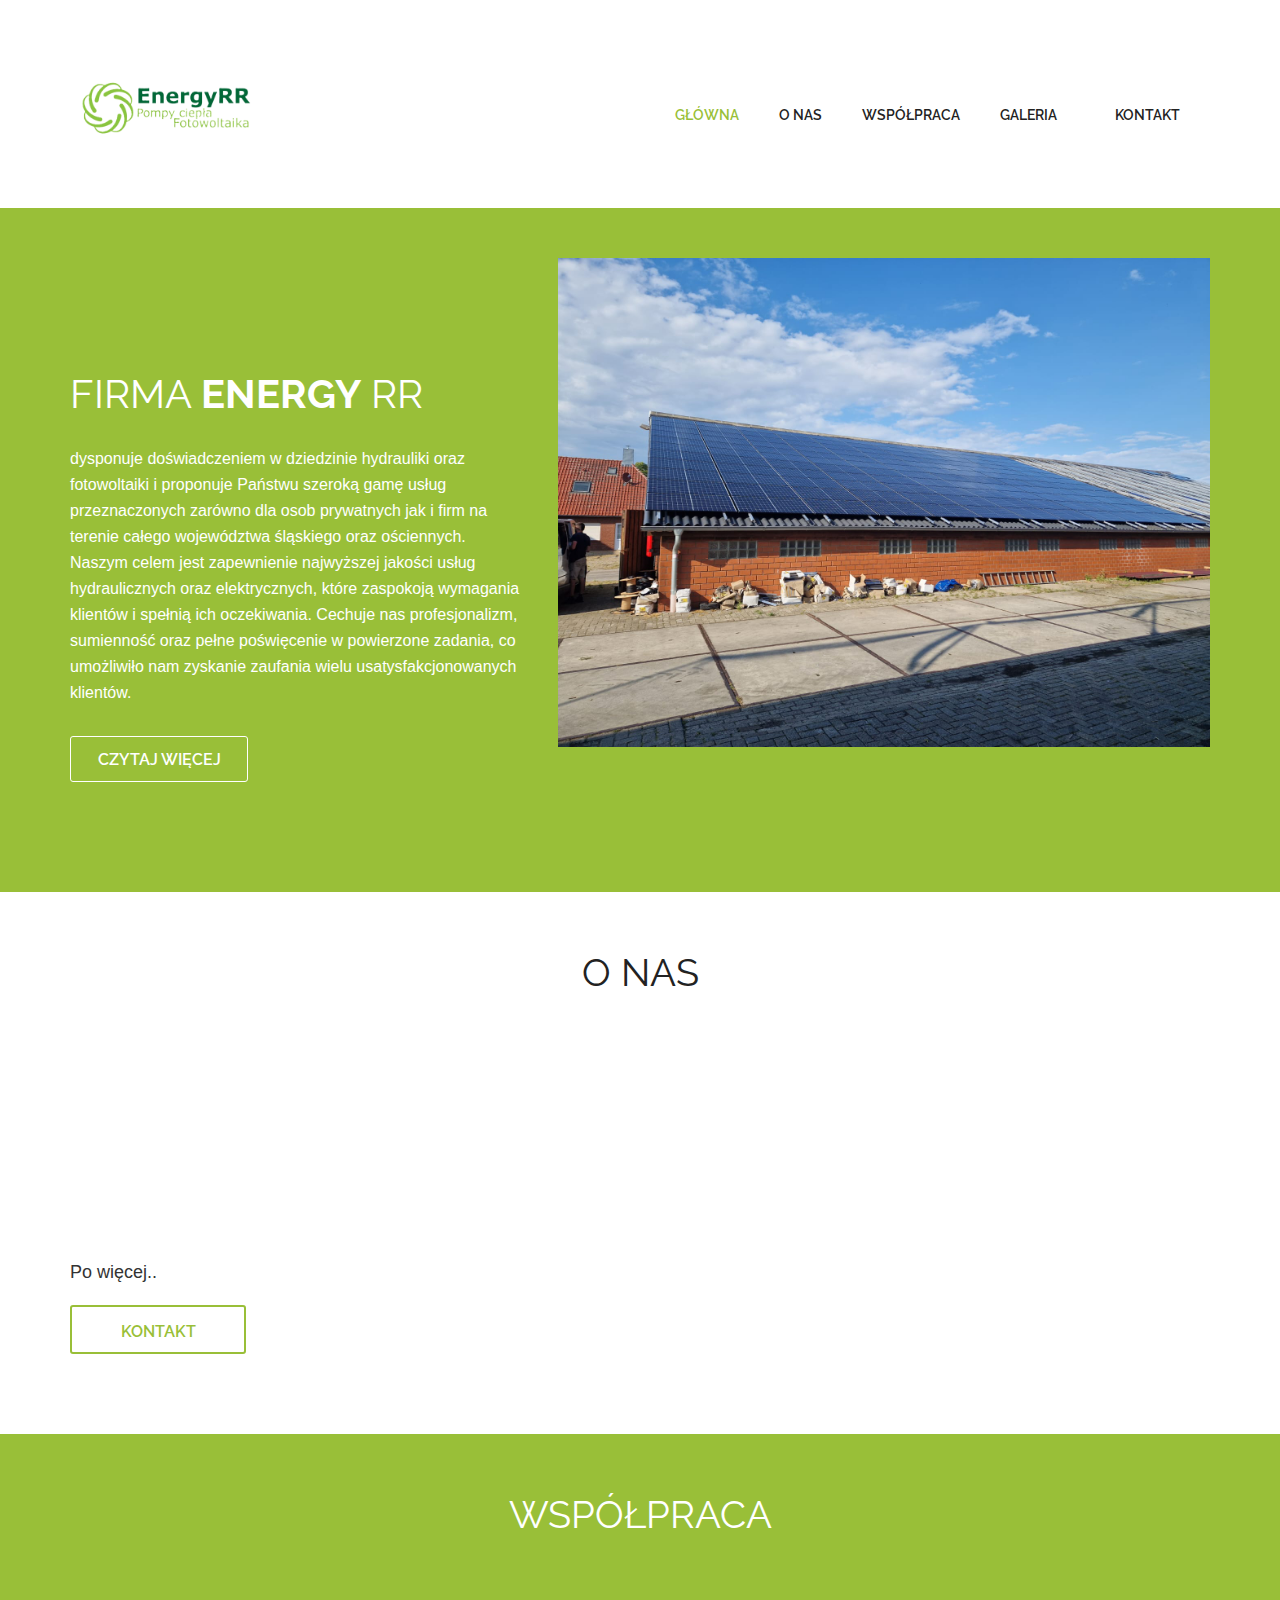
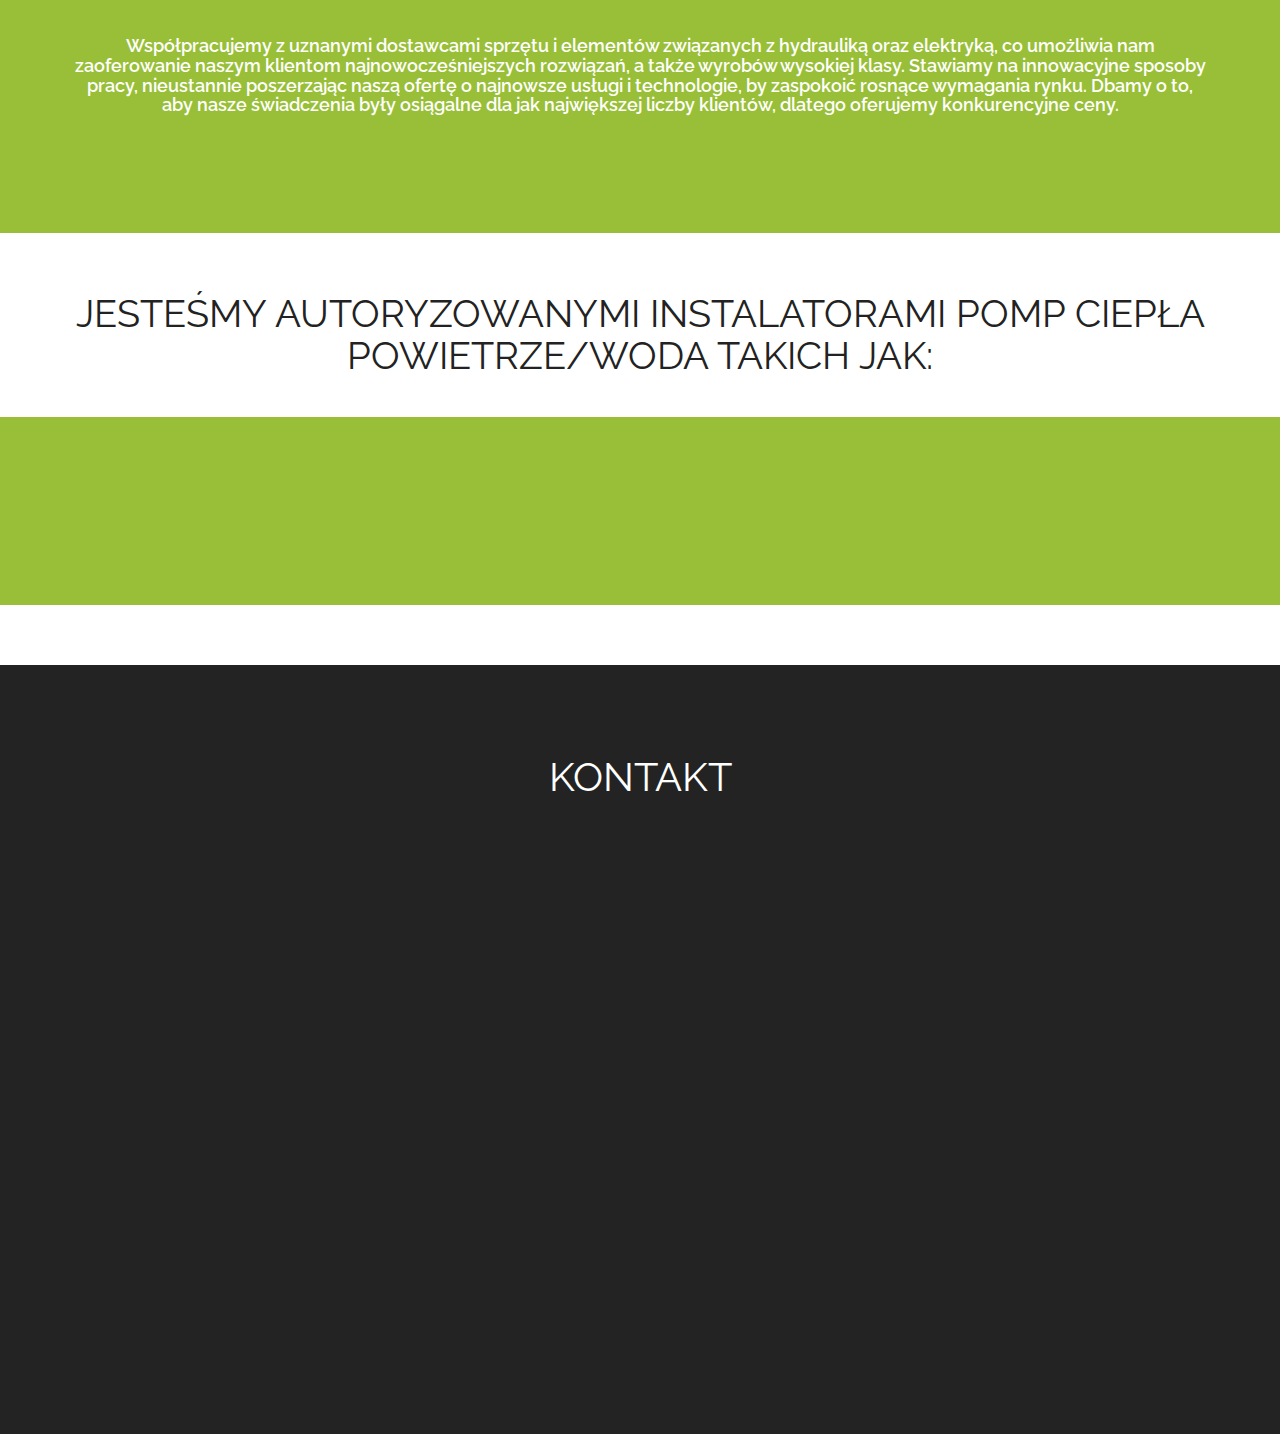
==== commit 432139ff: "add" ====
--- a/index.html
+++ b/index.html
@@ -3,8 +3,7 @@
 <head>
 <meta charset="utf-8">
 <meta name="viewport" content="width=device-width, maximum-scale=1">
-<title>Unique</title>
-<link rel="icon" href="favicon.png" type="image/png">
+<title>EnergyRR</title>
 <link href="css/bootstrap.min.css" rel="stylesheet" type="text/css">
 <link href="css/style.css" rel="stylesheet" type="text/css"> 
 <link href="css/font-awesome.css" rel="stylesheet" type="text/css"> 
@@ -20,23 +19,21 @@
 <body>
 
 <!--Header_section-->
-<header id="header_wrapper">
+<header >
   <div class="container">
     <div class="header_box">
-      <div class="logo"><a href="#"><img src="img/logo.png" alt="logo"></a></div>
+      <div class="logo"><a href="#"><img src="img/logofirmy.png" alt="logo" width="200" height="200"></a></div>
 	  <nav class="navbar navbar-inverse" role="navigation">
       <div class="navbar-header">
         <button type="button" id="nav-toggle" class="navbar-toggle" data-toggle="collapse" data-target="#main-nav"> <span class="sr-only">Toggle navigation</span> <span class="icon-bar"></span> <span class="icon-bar"></span> <span class="icon-bar"></span> </button>
         </div>
 	    <div id="main-nav" class="collapse navbar-collapse navStyle">
 			<ul class="nav navbar-nav" id="mainNav">
-			  <li class="active"><a href="#hero_section" class="scroll-link">Home</a></li>
-			  <li><a href="#aboutUs" class="scroll-link">About Us</a></li>
-			  <li><a href="#service" class="scroll-link">Services</a></li>
-			  <li><a href="#Portfolio" class="scroll-link">Portfolio</a></li>
-			  <li><a href="#clients" class="scroll-link">Clients</a></li>
-			  <li><a href="#team" class="scroll-link">Team</a></li>
-			  <li><a href="#contact" class="scroll-link">Contact</a></li>
+			  <li class="active"><a href="#hero_section" class="scroll-link">Główna</a></li>
+			  <li><a href="#aboutUs" class="scroll-link">O Nas</a></li>
+			  <li><a href="#service" class="scroll-link">Współpraca</a></li>
+			  <li><a href="#Portfolio" class="scroll-link">Galeria</a></li>
+ <li><a href="#contact" class="scroll-link">Kontakt</a></li>
 			</ul>
       </div>
 	 </nav>
@@ -53,12 +50,16 @@
         <div class="row">
           <div class="col-lg-5 col-sm-7">
             <div class="top_left_cont zoomIn wow animated"> 
-              <h2>We create <strong>awesome</strong> web templates</h2>
-              <p>Lorem Ipsum is simply dummy text of the printing and typesetting industry. Lorem Ipsum has been the industry's standard dummy text  printer took a galley of type and scrambled it to make a type specimen.</p>
-              <a href="#service" class="read_more2">Read more</a> </div>
+              <h2>Firma <strong>Energy</strong> RR</h2>
+              <p >dysponuje doświadczeniem w dziedzinie hydrauliki oraz fotowoltaiki i proponuje Państwu szeroką gamę usług 
+                przeznaczonych zarówno dla osob prywatnych jak i firm na terenie całego województwa śląskiego oraz ościennych. 
+                Naszym celem jest zapewnienie najwyższej jakości usług hydraulicznych oraz elektrycznych, które zaspokoją wymagania klientów i 
+                spełnią ich oczekiwania. Cechuje nas profesjonalizm, sumienność oraz pełne poświęcenie w powierzone zadania, co umożliwiło nam
+                 zyskanie zaufania wielu usatysfakcjonowanych klientów.</p>
+              <a href="#service" class="read_more2">Czytaj więcej</a> </div>
           </div>
           <div class="col-lg-7 col-sm-5">
-			<img src="img/main_device_image.png" class="zoomIn wow animated" alt="" />
+			<img src="img/fotowoltaika/fotowol_07.jpg" class="zoomIn wow animated" alt=""/>
 		  </div>
         </div>
       </div>
@@ -70,17 +71,17 @@
 <section id="aboutUs"><!--Aboutus-->
 <div class="inner_wrapper">
   <div class="container">
-    <h2>About Us</h2>
+    <h2>o Nas</h2>
     <div class="inner_section">
 	<div class="row">
-      <div class=" col-lg-4 col-md-4 col-sm-4 col-xs-12 pull-right"><img src="img/about-img.jpg" class="img-circle delay-03s animated wow zoomIn" alt=""></div>
+      <div class=" col-md-4 col-sm-4 col-xs-12 pull-right"><img src="img/about-img.jpg" class="img-circle delay-03s animated wow zoomIn" alt=""></div>
       	<div class=" col-lg-7 col-md-7 col-sm-7 col-xs-12 pull-left">
         	<div class=" delay-01s animated fadeInDown wow animated">
-			<h3>Lorem Ipsum has been the industry's standard dummy text ever..</h3><br/> 
-            <p>Lorem Ipsum is simply dummy text of the printing and typesetting industry. Lorem Ipsum has been the industry's standard dummy text ever since the 1500s, when an unknown printer took a galley of type and scrambled it to make a type specimen book.PageMaker including versions of Lorem Ipsum.</p> <br/>
-<p>Lorem Ipsum is simply dummy text of the printing and typesetting industry. Lorem Ipsum has been the industry's standard dummy text ever since the 1500s, when an unknown printer took a galley of type and scrambled it to make a type specimen book. It has survived not only five centuries, but also the leap into electronic typesetting, remaining essentially unchanged like Aldus PageMaker including versions of Lorem Ipsum.</p>
+			<h3>Jesteśmy wysoce wykwalifikowaną firmą</h3><br/> 
+            <p>Nasz team składa się ze specjalistów w zakresie elektryki i hydrauliki, którzy dysponują obszerną wiedzą i umiejętnościami, pozwalającymi na efektywne rozwiązywanie nawet najbardziej zawiłych problemów.
+              Energy RR ceni Twój czas,  zawsze dążymy w kierunku jak najszybszego i najbardziej efektywnego rozwiązania problemu troszcząc się o dokładność i staranność wykonania.</p> <br/>
 </div>
-<div class="work_bottom"> <span>Want to know more..</span> <a href="#contact" class="contact_btn">Contact Us</a> </div>       
+<div class="work_bottom"> <span>Po więcej..</span> <a href="#contact" class="contact_btn">Kontakt</a> </div>       
 	   </div>
       	
       </div>
@@ -96,291 +97,44 @@
 <!--Service-->
 <section  id="service">
   <div class="container">
-    <h2>Services</h2>
+    <h2 class="service-h2">Współpraca</h2>
     <div class="service_wrapper">
       <div class="row">
         <div class="col-lg-4">
           <div class="service_block">
-            <div class="service_icon delay-03s animated wow  zoomIn"> <span><i class="fa fa-android"></i></span> </div>
-            <h3 class="animated fadeInUp wow">Android</h3>
-            <p class="animated fadeInDown wow">Lorem Ipsum is simply dummy text of the printing and typesetting industry. Lorem Ipsum has been the industry's standard dummy text.</p>
-          </div>
-        </div>
-        <div class="col-lg-4 borderLeft">			
-          <div class="service_block">
-            <div class="service_icon icon2  delay-03s animated wow zoomIn"> <span><i class="fa fa-apple"></i></span> </div>
-            <h3 class="animated fadeInUp wow">Apple IOS</h3>
-            <p class="animated fadeInDown wow">Lorem Ipsum is simply dummy text of the printing and typesetting industry. Lorem Ipsum has been the industry's standard dummy text.</p>
-          </div>
-        </div>
-        <div class="col-lg-4 borderLeft">
-          <div class="service_block">
-            <div class="service_icon icon3  delay-03s animated wow zoomIn"> <span><i class="fa fa-html5"></i></span> </div>
-            <h3 class="animated fadeInUp wow">Design</h3>
-            <p class="animated fadeInDown wow">Lorem Ipsum is simply dummy text of the printing and typesetting industry. Lorem Ipsum has been the industry's standard dummy text.</p>
-          </div>
-        </div>
-      </div>
-	   <div class="row borderTop">
-        <div class="col-lg-4 mrgTop">
-          <div class="service_block">
-            <div class="service_icon delay-03s animated wow  zoomIn"> <span><i class="fa fa-dropbox"></i></span> </div>
-            <h3 class="animated fadeInUp wow">Concept</h3>
-            <p class="animated fadeInDown wow">Lorem Ipsum is simply dummy text of the printing and typesetting industry. Lorem Ipsum has been the industry's standard dummy text.</p>
-          </div>
-        </div>
-        <div class="col-lg-4 borderLeft mrgTop">
-          <div class="service_block">
-            <div class="service_icon icon2  delay-03s animated wow zoomIn"> <span><i class="fa fa-slack"></i></span> </div>
-            <h3 class="animated fadeInUp wow">User Research</h3>
-            <p class="animated fadeInDown wow">Lorem Ipsum is simply dummy text of the printing and typesetting industry. Lorem Ipsum has been the industry's standard dummy text.</p>
-          </div>
-        </div>
-        <div class="col-lg-4 borderLeft mrgTop">
-          <div class="service_block">
-            <div class="service_icon icon3  delay-03s animated wow zoomIn"> <span><i class="fa fa-users"></i></span> </div>
-            <h3 class="animated fadeInUp wow">User Experience</h3>
-            <p class="animated fadeInDown wow">Lorem Ipsum is simply dummy text of the printing and typesetting industry. Lorem Ipsum has been the industry's standard dummy text.</p>
-          </div>
-        </div>
+           <h3>Współpracujemy z uznanymi dostawcami sprzętu i elementów związanych z hydrauliką oraz elektryką, co umożliwia nam zaoferowanie naszym klientom najnowocześniejszych rozwiązań, a także wyrobów wysokiej klasy.  Stawiamy na innowacyjne sposoby pracy, nieustannie poszerzając naszą ofertę o najnowsze usługi i technologie, by zaspokoić rosnące wymagania rynku. Dbamy o to, aby nasze świadczenia były osiągalne dla jak największej liczby klientów, dlatego oferujemy konkurencyjne ceny.</h3>
       </div>
     </div>
   </div>
 </section>
 <!--Service-->
 
-
-
-
-<!-- Portfolio -->
-<section id="Portfolio" class="content"> 
-  
-  <!-- Container -->
-  <div class="container portfolio_title"> 
-    
-    <!-- Title -->
-    <div class="section-title">
-      <h2>Portfolio</h2>
-    </div>
-    <!--/Title --> 
-    
-  </div>
-  <!-- Container -->
-  
-  <div class="portfolio-top"></div>
-  
-  <!-- Portfolio Filters -->
-  <div class="portfolio"> 
-    
-    <div id="filters" class="sixteen columns">
-      <ul class="clearfix">
-        <li><a id="all" href="#" data-filter="*" class="active">
-          <h5>All</h5>
-          </a></li>
-        <li><a class="" href="#" data-filter=".prototype">
-          <h5>Prototype</h5>
-          </a></li>
-        <li><a class="" href="#" data-filter=".design">
-          <h5>Design</h5>
-          </a></li>
-        <li><a class="" href="#" data-filter=".android">
-          <h5>Android</h5>
-          </a></li>
-        <li><a class="" href="#" data-filter=".appleIOS">
-          <h5>Apple IOS</h5>
-          </a></li>
-        <li><a class="" href="#" data-filter=".web">
-          <h5>Web App</h5>
-          </a></li>
-      </ul>
-    </div>
-    <!--/Portfolio Filters --> 
-    
-    <!-- Portfolio Wrapper -->
-    <div class="isotope fadeInLeft animated wow" style="position: relative; overflow: hidden; height: 480px;" id="portfolio_wrapper"> 
-      
-      <!-- Portfolio Item -->
-      <div style="position: absolute; left: 0px; top: 0px; transform: translate3d(0px, 0px, 0px) scale3d(1, 1, 1); width: 337px; opacity: 1;" class="portfolio-item one-four   appleIOS isotope-item">
-        <div class="portfolio_img"> <img src="img/portfolio_pic1.jpg"  alt="Portfolio 1"> </div>        
-        <div class="item_overlay">
-          <div class="item_info"> 
-            <h4 class="project_name">SMS Mobile App</h4>
-          </div>
-        </div>
-        </div>
-      <!--/Portfolio Item --> 
-      
-      <!-- Portfolio Item-->
-      <div style="position: absolute; left: 0px; top: 0px; transform: translate3d(337px, 0px, 0px) scale3d(1, 1, 1); width: 337px; opacity: 1;" class="portfolio-item one-four  design isotope-item">
-        <div class="portfolio_img"> <img src="img/portfolio_pic2.jpg" alt="Portfolio 1"> </div>
-        <div class="item_overlay">
-          <div class="item_info"> 
-            <h4 class="project_name">Finance App</h4>
-          </div>
-        </div>
-      </div>
-      <!--/Portfolio Item --> 
-      
-      <!-- Portfolio Item -->
-      <div style="position: absolute; left: 0px; top: 0px; transform: translate3d(674px, 0px, 0px) scale3d(1, 1, 1); width: 337px; opacity: 1;" class="portfolio-item one-four  design  isotope-item">
-        <div class="portfolio_img"> <img src="img/portfolio_pic3.jpg" alt="Portfolio 1"> </div>
-        <div class="item_overlay">
-          <div class="item_info"> 
-            <h4 class="project_name">GPS Concept</h4>
-          </div>
-        </div>
-      </div>
-      <!--/Portfolio Item--> 
-      
-      <!-- Portfolio Item-->
-      <div style="position: absolute; left: 0px; top: 0px; transform: translate3d(1011px, 0px, 0px) scale3d(1, 1, 1); width: 337px; opacity: 1;" class="portfolio-item one-four  android  prototype web isotope-item">
-        <div class="portfolio_img"> <img src="img/portfolio_pic4.jpg" alt="Portfolio 1"> </div>
-        <div class="item_overlay">
-          <div class="item_info"> 
-            <h4 class="project_name">Shopping</h4>
-          </div>
-        </div>
-      </div>
-      <!-- Portfolio Item --> 
-      
-      <!-- Portfolio Item -->
-      <div style="position: absolute; left: 0px; top: 0px; transform: translate3d(0px, 240px, 0px) scale3d(1, 1, 1); width: 337px; opacity: 1;" class="portfolio-item one-four  design isotope-item">
-        <div class="portfolio_img"> <img src="img/portfolio_pic5.jpg" alt="Portfolio 1"> </div>
-        <div class="item_overlay">
-          <div class="item_info"> 
-            <h4 class="project_name">Managment</h4>
-          </div>
-        </div>
-      </div>
-      <!--/Portfolio Item --> 
-      
-      <!-- Portfolio Item -->
-      <div style="position: absolute; left: 0px; top: 0px; transform: translate3d(337px, 240px, 0px) scale3d(1, 1, 1); width: 337px; opacity: 1;" class="portfolio-item one-four  web isotope-item">
-        <div class="portfolio_img"> <img src="img/portfolio_pic6.jpg" alt="Portfolio 1"> </div>
-        <div class="item_overlay">
-          <div class="item_info"> 
-            <h4 class="project_name">iPhone</h4>
-          </div>
-        </div>
-      </div>
-      <!--/Portfolio Item --> 
-      
-      <!-- Portfolio Item  -->
-      <div style="position: absolute; left: 0px; top: 0px; transform: translate3d(674px, 240px, 0px) scale3d(1, 1, 1); width: 337px; opacity: 1;" class="portfolio-item one-four  design web isotope-item">
-        <div class="portfolio_img"> <img src="img/portfolio_pic7.jpg" alt="Portfolio 1"> </div>       
-        <div class="item_overlay">
-          <div class="item_info"> 
-            <h4 class="project_name">Nexus Phone</h4>
-          </div>
-        </div>
-       </div>
-      <!--/Portfolio Item --> 
-      
-      <!-- Portfolio Item -->
-      <div style="position: absolute; left: 0px; top: 0px; transform: translate3d(1011px, 240px, 0px) scale3d(1, 1, 1); width: 337px; opacity: 1;" class="portfolio-item one-four   android isotope-item">
-        <div class="portfolio_img"> <img src="img/portfolio_pic8.jpg" alt="Portfolio 1"> </div>       
-        <div class="item_overlay">
-          <div class="item_info"> 
-				<h4 class="project_name">Android</h4>
-          </div>
-        </div>
-        </a> </div>
-      <!--/Portfolio Item --> 
-      
-    </div>
-    <!--/Portfolio Wrapper --> 
-    
-  </div>
-  <!--/Portfolio Filters -->
-  
-  <div class="portfolio_btm"></div>
-  
-  
-  <div id="project_container">
-    <div class="clear"></div>
-    <div id="project_data"></div>
-  </div>
- 
-  
-</section>
-<!--/Portfolio --> 
-
 <section class="page_section" id="clients"><!--page_section-->
-  <h2>Clients</h2>
+  <h2 class="clients-text">Jesteśmy autoryzowanymi instalatorami pomp ciepła powietrze/woda takich jak:</h2>
 <!--page_section-->
 <div class="client_logos"><!--client_logos-->
   <div class="container">
     <ul class="fadeInRight animated wow">
-      <li><a href="javascript:void(0)"><img src="img/client_logo1.png" alt=""></a></li>
-      <li><a href="javascript:void(0)"><img src="img/client_logo2.png" alt=""></a></li>
-      <li><a href="javascript:void(0)"><img src="img/client_logo3.png" alt=""></a></li>
-      <li><a href="javascript:void(0)"><img src="img/client_logo5.png" alt=""></a></li>
+      <li class="clients-names">Nibe</li>
+      <li class="clients-names">Fox Air</li>
+      <li class="clients-names">Midea tj. Kaisai</li>
+      <li class="clients-names">Rotenso</li>
+      <li class="clients-names">Netsu</li>
+      <li class="clients-names">Clivet</li>
+      <li class="clients-names">Neoheat</li>
+      <li class="clients-names">EurosAtmo</li>
     </ul>
   </div>
 </div>
 </section>
-<!--client_logos-->
 
-<section class="page_section team" id="team"><!--main-section team-start-->
-  <div class="container">
-    <h2>Team</h2>
-    <h6>Lorem ipsum dolor sit amet, consectetur adipiscing.</h6>
-    <div class="team_section clearfix">
-      <div class="team_area">
-        <div class="team_box wow fadeInDown delay-03s">
-          <div class="team_box_shadow"><a href="javascript:void(0)"></a></div>
-          <img src="img/team_pic1.jpg" alt="">
-          <ul>
-            <li><a href="javascript:void(0)" class="fa fa-twitter"></a></li>
-            <li><a href="javascript:void(0)" class="fa fa-facebook"></a></li>
-            <li><a href="javascript:void(0)" class="fa fa-pinterest"></a></li>
-            <li><a href="javascript:void(0)" class="fa fa-google-plus"></a></li>
-          </ul>
-        </div>
-        <h3 class="wow fadeInDown delay-03s">Tom Rensed</h3>
-        <span class="wow fadeInDown delay-03s">Chief Executive Officer</span>
-        <p class="wow fadeInDown delay-03s">Lorem ipsum dolor sit amet, consectetur adipiscing elit. Proin consequat sollicitudin cursus. Dolor sit amet, consectetur adipiscing elit proin consequat.</p>
-      </div>
-      <div class="team_area">
-        <div class="team_box  wow fadeInDown delay-06s">
-          <div class="team_box_shadow"><a href="javascript:void(0)"></a></div>
-          <img src="img/team_pic2.jpg" alt="">
-          <ul>
-            <li><a href="javascript:void(0)" class="fa fa-twitter"></a></li>
-            <li><a href="javascript:void(0)" class="fa fa-facebook"></a></li>
-            <li><a href="javascript:void(0)" class="fa fa-pinterest"></a></li>
-            <li><a href="javascript:void(0)" class="fa fa-google-plus"></a></li>
-          </ul>
-        </div>
-        <h3 class="wow fadeInDown delay-06s">Kathren Mory</h3>
-        <span class="wow fadeInDown delay-06s">Vice President</span>
-        <p class="wow fadeInDown delay-06s">Lorem ipsum dolor sit amet, consectetur adipiscing elit. Proin consequat sollicitudin cursus. Dolor sit amet, consectetur adipiscing elit proin consequat.</p>
-      </div>
-      <div class="team_area">
-        <div class="team_box wow fadeInDown delay-09s">
-          <div class="team_box_shadow"><a href="javascript:void(0)"></a></div>
-          <img src="img/team_pic3.jpg" alt="">
-          <ul>
-            <li><a href="javascript:void(0)" class="fa fa-twitter"></a></li>
-            <li><a href="javascript:void(0)" class="fa fa-facebook"></a></li>
-            <li><a href="javascript:void(0)" class="fa fa-pinterest"></a></li>
-            <li><a href="javascript:void(0)" class="fa fa-google-plus"></a></li>
-          </ul>
-        </div>
-        <h3 class="wow fadeInDown delay-09s">Lancer Jack</h3>
-        <span class="wow fadeInDown delay-09s">Senior Manager</span>
-        <p class="wow fadeInDown delay-09s">Lorem ipsum dolor sit amet, consectetur adipiscing elit. Proin consequat sollicitudin cursus. Dolor sit amet, consectetur adipiscing elit proin consequat.</p>
-      </div>
-    </div>
-  </div>
-</section>
-<!--/Team-->
+
 <!--Footer-->
 <footer class="footer_wrapper" id="contact">
   <div class="container">
     <section class="page_section contact" id="contact">
       <div class="contact_section">
-        <h2>Contact Us</h2>
+        <h2>Kontakt</h2>
         <div class="row">
           <div class="col-lg-4">
             
@@ -397,41 +151,38 @@
         <div class="col-lg-4 wow fadeInLeft">	
 		 <div class="contact_info">
                             <div class="detail">
-                                <h4>UNIQUE Infoway</h4>
-                                <p>104, Some street, NewYork, USA</p>
+                                <h4>Adres</h4>
+                                <p>Sobieskiego 21/4
+                                  Chorzów, 41-500</p>
                             </div>
                             <div class="detail">
-                                <h4>call us</h4>
-                                <p>+1 234 567890</p>
+                                <h4>Zadzwoń</h4>
+                                <p>+48 511 564477</p>
                             </div>
                             <div class="detail">
-                                <h4>Email us</h4>
-                                <p>support@sitename.com</p>
+                                <h4>E-mail</h4>
+                                <p>energyrr.pompyciepla@gmail.com</p>
                             </div> 
                         </div>
        		  
 			  
           
           <ul class="social_links">
-            <li class="twitter animated bounceIn wow delay-02s"><a href="javascript:void(0)"><i class="fa fa-twitter"></i></a></li>
-            <li class="facebook animated bounceIn wow delay-03s"><a href="javascript:void(0)"><i class="fa fa-facebook"></i></a></li>
-            <li class="pinterest animated bounceIn wow delay-04s"><a href="javascript:void(0)"><i class="fa fa-pinterest"></i></a></li>
-            <li class="gplus animated bounceIn wow delay-05s"><a href="javascript:void(0)"><i class="fa fa-google-plus"></i></a></li> 
+            <a href="https://call.whatsapp.com/video/QfmxEGyy8ObadgYwTpaFL2"><img class="whats-app" src="img/whatsapp-icon.png" alt="logo" width="50" height="50"></a>
           </ul>
         </div>
         <div class="col-lg-8 wow fadeInLeft delay-06s">
           <div class="form">
-            <input class="input-text" type="text" name="" value="Your Name *" onFocus="if(this.value==this.defaultValue)this.value='';" onBlur="if(this.value=='')this.value=this.defaultValue;">
-            <input class="input-text" type="text" name="" value="Your E-mail *" onFocus="if(this.value==this.defaultValue)this.value='';" onBlur="if(this.value=='')this.value=this.defaultValue;">
-            <textarea class="input-text text-area" cols="0" rows="0" onFocus="if(this.value==this.defaultValue)this.value='';" onBlur="if(this.value=='')this.value=this.defaultValue;">Your Message *</textarea>
-            <input class="input-btn" type="submit" value="send message">
+            <input class="input-text" type="text" name="" value="Twoje imie *" onFocus="if(this.value==this.defaultValue)this.value='';" onBlur="if(this.value=='')this.value=this.defaultValue;">
+            <input class="input-text" type="text" name="" value="Twój E-mail *" onFocus="if(this.value==this.defaultValue)this.value='';" onBlur="if(this.value=='')this.value=this.defaultValue;">
+            <textarea class="input-text text-area" cols="0" rows="0" onFocus="if(this.value==this.defaultValue)this.value='';" onBlur="if(this.value=='')this.value=this.defaultValue;">Twoja wiadomość *</textarea>
+            <input class="input-btn" type="submit" value="wyślij wiadomość">
           </div>
         </div>
       </div>
     </section>
   </div>
   <div class="container">
-    <div class="footer_bottom"><span>Copyright © 2014,    Template by <a href="http://webthemez.com">WebThemez.com</a>. </span> </div>
   </div>
 </footer>
 
--- a/css/style.css
+++ b/css/style.css
@@ -114,6 +114,10 @@
 .res-nav_click {
     display: none;
 }
+
+/*--- Hero ----*/
+
+
 	
 
 /* Nav Styles
@@ -140,6 +144,7 @@
 .navStyle ul {
     list-style: none;
     padding: 0px;
+    margin-top: 90px;
 }
 
 .navStyle ul li {
@@ -147,9 +152,7 @@
     margin: 0 5px;
 }
 
-.navStyle ul li:first-child {
-	/*margin:0px;*/;
-}
+
 
 .navStyle ul li:last-child {
     margin: 0 0 0 23px;
@@ -169,29 +172,29 @@
 }
 
 .navStyle ul li a:hover {
-    color: #df0031;
+    color:rgb(153, 191, 56);
 }
 
 .navStyle > li > a:hover, .nav > li > a:focus {
     text-decoration: none;
-    color: #df0031;
+    color: rgb(153, 191, 56);
     background-color: transparent;
 }
 
 .navbar-inverse .navbar-nav > li > a:hover, .navbar-inverse .navbar-nav > li > a:focus {
-    color: #df0031;
+    color: rgb(153, 191, 56);
     background-color: transparent;
 }
 
 .navbar-inverse .navbar-nav > .active > a, .navbar-inverse .navbar-nav > .active > a:hover, .navbar-inverse .navbar-nav > .active > a:focus {
-    color: #df0031;
+    color: rgb(153, 191, 56);
     background-color: transparent;
 }
 
 .navStyle > li.active > a,
 .navStyle > li.active > a:hover {
     text-decoration: none;
-    color: #df0031;
+    color: rgb(153, 191, 56);
     background-color: transparent;
 }
 
@@ -211,7 +214,7 @@
 ---------------------------------*/
 
 .top_cont_outer {
-    background: #df0031;
+    background: rgb(153, 191, 56);
     position: relative;
 }
 
@@ -238,7 +241,7 @@
 
 .top_left_cont h3 {
     font-size: 16px;
-    color: #f56eab;
+    color: rgb(187, 216, 113);
     margin: 0 0 20px 0;
     text-align: left;
     font-weight: 700;
@@ -259,7 +262,7 @@
 
 .top_left_cont p {
     font-size: 16px;
-    color: #FFABAB;
+    color: rgb(255, 255, 255);
     margin: 0 0 30px 0;
     line-height: 26px;
 }
@@ -285,15 +288,16 @@
 
 a.read_more2:hover {
     background: #fff;
-    color: #df0031;
+    color: rgb(153, 191, 56);
     border: 1px solid #fff;
 }
 
 	
 
-
-
-
+.clients-names{
+    font-size: 20px;
+    color: #FFF;
+}
 
 
 
@@ -302,15 +306,17 @@
 
 #service {
     padding: 60px 0px;
-    background: #EFEFEF;
+    background:  rgb(153, 191, 56);
 }
 
 .service_wrapper {
     padding: 40px 0 40px;
 }
 
-.service_section {
-}
+.service-h2 {
+    color: #FFF;
+}
+
 
 .service_block {
     text-align: center;
@@ -319,7 +325,7 @@
 }
 
 .service_icon {
-    border: 2px solid #df0031;
+    border: 2px solid rgb(153, 191, 56);
     border-radius: 50%;
     width: 90px;
     height: 90px;
@@ -327,11 +333,11 @@
 }
 
 .service_icon.icon2 {
-    border: 2px solid #df0031;
+    border: 2px solid #53d14c;
 }
 
 .service_icon.icon3 {
-    border: 2px solid #df0031;
+    border: 2px solid rgb(153, 191, 56);
 }
 
 .service_icon span {
@@ -343,7 +349,7 @@
 }
 
 .service_icon i {
-    color: #df0031;
+    color: rgb(153, 191, 56);
     font-size: 40px;
     margin-top: 0;
     position: relative;
@@ -355,7 +361,7 @@
     font-family: 'Raleway', sans-serif;
     font-weight: 600;
     font-size: 18px;
-    color: #111111;
+    color: #FFF;
     margin: 35px 0 18px;
 }
 
@@ -401,7 +407,7 @@
 }
 
 .service-list-col1 i {
-    display:;
+    /* display:; */
     color: #888;
     font-size: 19px;
     font-style: normal;
@@ -436,18 +442,18 @@
     text-align: center;
     line-height: 49px;
     font-size: 16px;
-    color: #df0031;
+    color: rgb(153, 191, 56);
     border-radius: 3px;
     font-family: 'Raleway', sans-serif;
     font-weight: 600;
-    border: 2px solid #df0031;
+    border: 2px solid rgb(153, 191, 56);
     transition: all 0.2s ease-in-out;
     -moz-transition: all 0.2s ease-in-out;
     -webkit-transition: all 0.2s ease-in-out;
 }
 
 a.contact_btn:hover {
-    background: #df0031;
+    background: rgb(153, 191, 56);
     color: #fff;
 }
 
@@ -456,76 +462,6 @@
 }
 
 
-/* Portfolio
----------------------------------*/
-
-
-#Portfolio {
-    padding: 60px 0px;
-}
-
-.Portfolio-nav {
-    padding: 0;
-    margin: 0 0 45px 0;
-    list-style: none;
-    text-align: center;
-}
-
-.Portfolio-nav li {
-    margin: 0 10px;
-    display: inline;
-}
-
-.Portfolio-nav li a {
-    display: inline-block;
-    padding: 10px 22px;
-    font-size: 12px;
-    line-height: 20px;
-    color: #222222;
-    border-radius: 4px;
-    text-transform: uppercase;
-    background: #f7f7f7;
-    margin-bottom: 5px;
-    transition: all 0.3s ease-in-out;
-    -moz-transition: all 0.3s ease-in-out;
-    -webkit-transition: all 0.3s ease-in-out;
-}
-
-.Portfolio-nav li a:hover {
-    background: #df0031;
-    color: #fff;
-    text-decoration: none;
-}
-
-.portfolioContainer {
-    margin: 0 auto;
-    padding-left: 15px;
-    width: auto !important;
-}
-
-.Portfolio-box {
-    text-align: center;
-    width: 350px;
-    overflow: hidden;
-    float: left;
-    padding: 12px 0px;
-}
-
-.Portfolio-box img {
-    transition: all 0.3s ease-in-out;
-    -moz-transition: all 0.3s ease-in-out;
-    -webkit-transition: all 0.3s ease-in-out;
-}
-
-.Portfolio-box img:hover {
-    opacity: 0.6;
-}
-
-.Portfolio-nav li a.current {
-    background: #df0031;
-    color: #fff;
-    text-decoration: none;
-}
 
 img {
     max-width: 100%;
@@ -547,7 +483,7 @@
 }
 
 .page_section.paddind {
-    padding-bottom: 60px;
+    padding-bottom: 80px;
 }
 
 
@@ -612,9 +548,10 @@
 
 
 .client_logos {
-    background: #df0031;
-    padding: 60px 0;
-    margin-top: 60px;
+    background: rgb(153, 191, 56);
+    padding: 80px 0;
+    margin-top: 40px;
+   
 }
 
 .client_logos ul {
@@ -643,18 +580,17 @@
 }
 
 
-
 /* Team
 ---------------------------------*/
 .team_section {
-    max-width: 993px;
+    /* max-width: 993px; */
     margin: 0 auto;
 }
 
 .team_area {
     width: 30.66%;
     margin-right: 3.82979%;
-    height: 490px;
+    /* height: 490px; */
     overflow: hidden;
     text-align: center;
     float: left;
@@ -692,7 +628,7 @@
     display: block;
     width: 100%;
     height: 100%;
-    border-bottom: 4px solid #df0031;
+    border-bottom: 4px solid rgb(153, 191, 56);
 }
 
 .team_box:hover .team_box_shadow {
@@ -747,7 +683,7 @@
     text-decoration: none;
 }
 
-.team_box ul li a.fa-twitter:hover {
+.team_box ul li a.fa-fa-whatsupp:hover {
     color: #55acee;
 }
 
@@ -756,11 +692,11 @@
 }
 
 .team_box ul li a.fa-pinterest:hover {
-    color: #cb2026;
+    color: rgb(153, 191, 56);
 }
 
 .team_box ul li a.fa-google-plus:hover {
-    color: #dd4b39;
+    color: rgb(153, 191, 56);
 }
  
 #aboutUs {
@@ -796,7 +732,7 @@
 }
 
 .contact_block_icon.icon2 {
-    border-color: #df0031;
+    border-color:rgb(153, 191, 56);
 }
 
 .contact_block_icon.icon3 {
@@ -804,7 +740,7 @@
 }
 
 .contact_block_icon span {
-    background: none repeat scroll 0 0 #f56eab;
+    background: none repeat scroll 0 0 #8ae072;
     border: 5px solid #fff;
     border-radius: 50%;
     display: block;
@@ -813,11 +749,11 @@
 }
 
 .contact_block_icon.icon2 {
-    border-color: #df0031;
+    border-color: rgb(153, 191, 56);
 }
 
 .contact_block_icon.icon2 span {
-    background: #df0031;
+    background: rgb(153, 191, 56);
 }
 
 .contact_block_icon.icon3 {
@@ -900,20 +836,16 @@
     border-radius: 80px;
 }
 
-.twitter a:hover {
-    color: #55acee;
-}
-
-.facebook a:hover {
-    color: #3b5998;
-}
-
-.pinterest a:hover {
-    color: #cb2026;
-}
-
-.gplus a:hover {
-    color: #dd4b39;
+.whats-app{
+
+    width: 50px;
+    height: 50px;
+    bottom: 40px;
+    color: #FFF;
+    text-align: center;
+    font-size: 30px;
+    margin-left: 25px;
+    z-index: 100; 
 }
  
 
@@ -955,7 +887,7 @@
     width: 175px;
     height: 50px;
     letter-spacing: 0px;
-    background: #df0031;
+    background: rgb(153, 191, 56);
     border-radius: 3px;
     color: #ffffff;
     font-size: 16px;
@@ -993,7 +925,7 @@
 
 .footer_bottom span a {
     display: inline-block;
-    color: #df0031;
+    color: rgb(153, 191, 56);
     font-size: 16px;
     transition: all 0.3s ease-in-out;
     -moz-transition: all 0.3s ease-in-out;
@@ -1113,9 +1045,9 @@
 
 #filters ul li a:hover h5, #filters ul li a.active h5 {
     background: #fff;
-    color: #df0031;
+    color:rgb(153, 191, 56);
     text-decoration: none;
-    border: #df0031 solid 1px;
+    border: rgb(153, 191, 56) solid 1px;
 }
 
 .section-title h2 {
@@ -1206,7 +1138,7 @@
 }
 
 .item_overlay:hover {
-    background: rgba(223, 0, 49, 0.7);
+    background: rgb(153, 191, 56);
 }
 
 .item_info {
@@ -1558,7 +1490,7 @@
     bottom: 40px;
     padding: 10px 20px;
     text-indent: 0px;
-    moz-border-radius: 0px;
+    border-radius: 0px;
     -webkit-border-radius: 0px;
     border-radius: 0px;
     z-index: 1000;
@@ -1662,7 +1594,8 @@
 .page_section.team{
 padding: 40px 0;
 }
-, #clients {
+
+ #clients {
 padding: 40px 0;
 }
 .client_logos ul li {
@@ -1684,7 +1617,7 @@
 padding: 60px 0 50px;
 } 
 .navbar-inverse .navbar-toggle .icon-bar{
-background:#df0031;
+background:rgb(153, 191, 56);
 }
 .navbar-inverse .navbar-toggle {
 border-color: transparent;
@@ -1708,9 +1641,9 @@
 color: #222;
 background: #F9F9F9;
 }
-} 
+
 @media (max-width: 480px){ 
 .team_area {
 width: 99%;
 }
-}+}}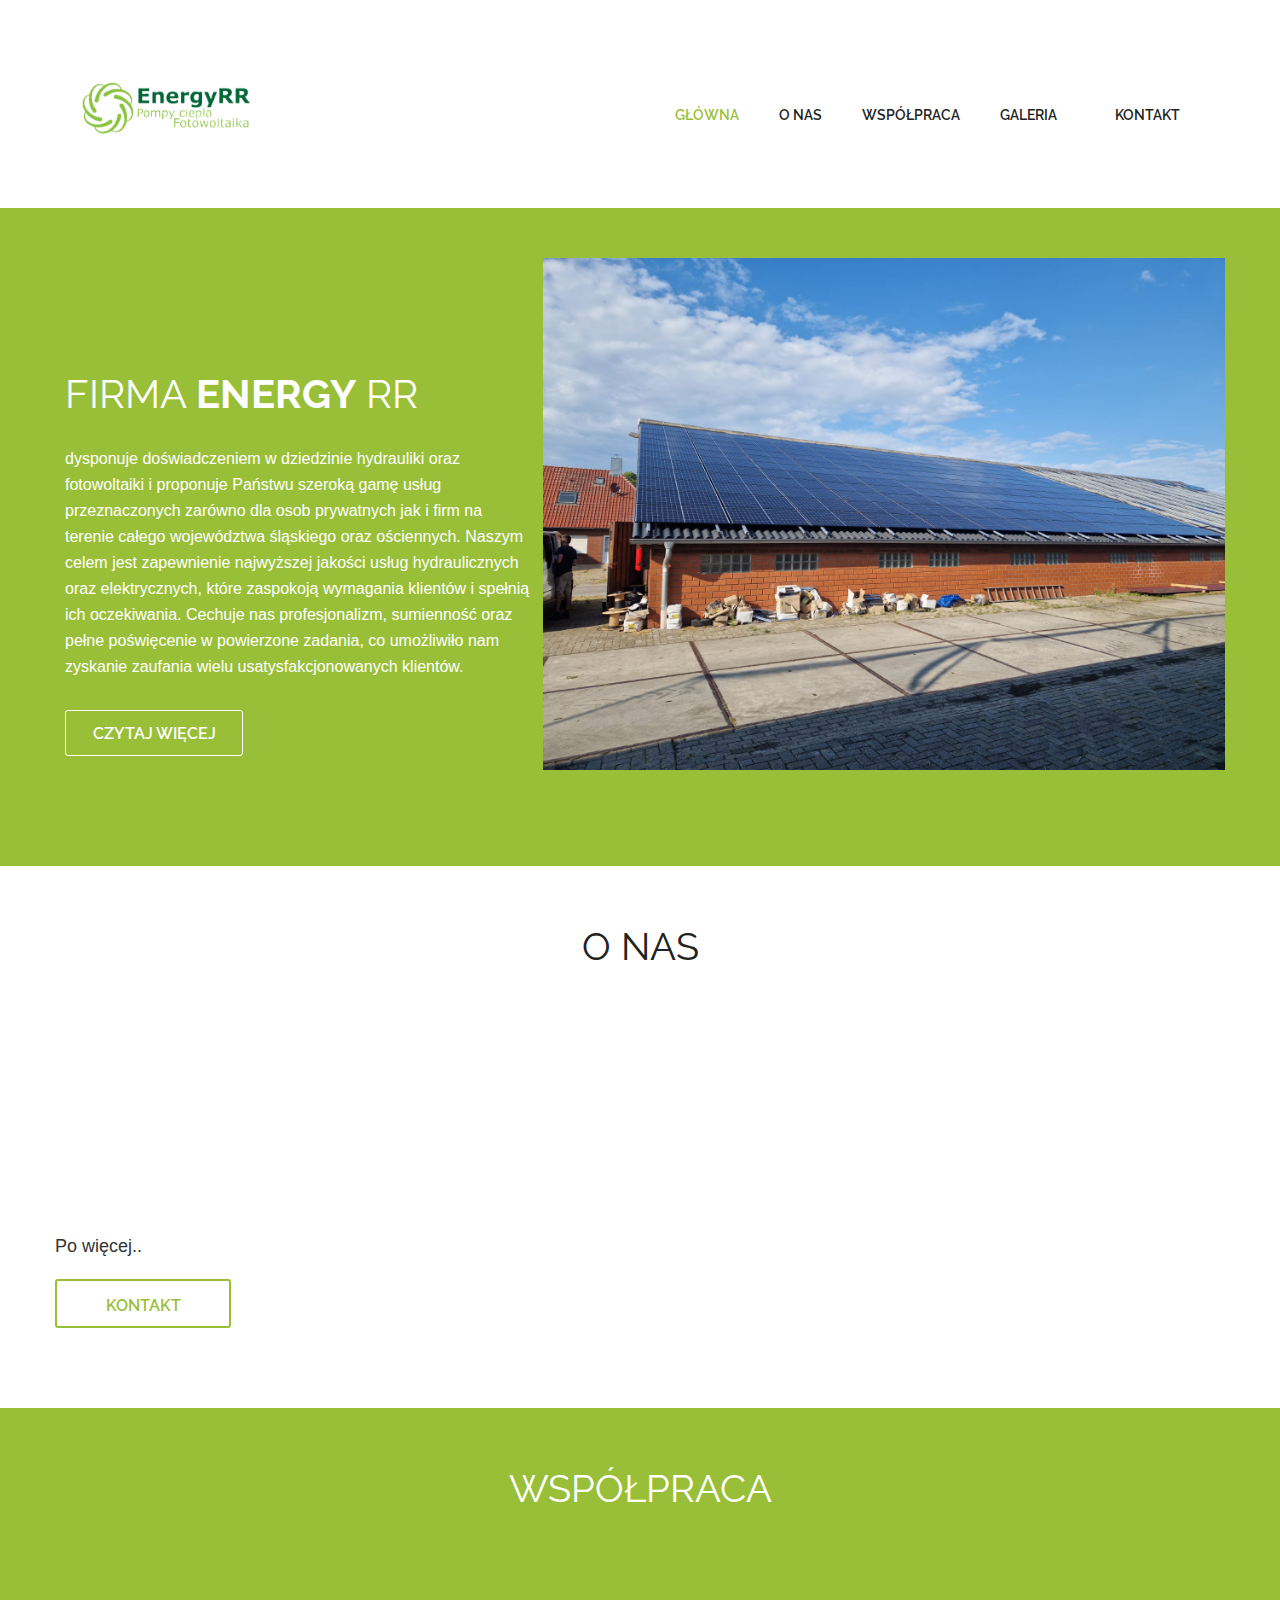
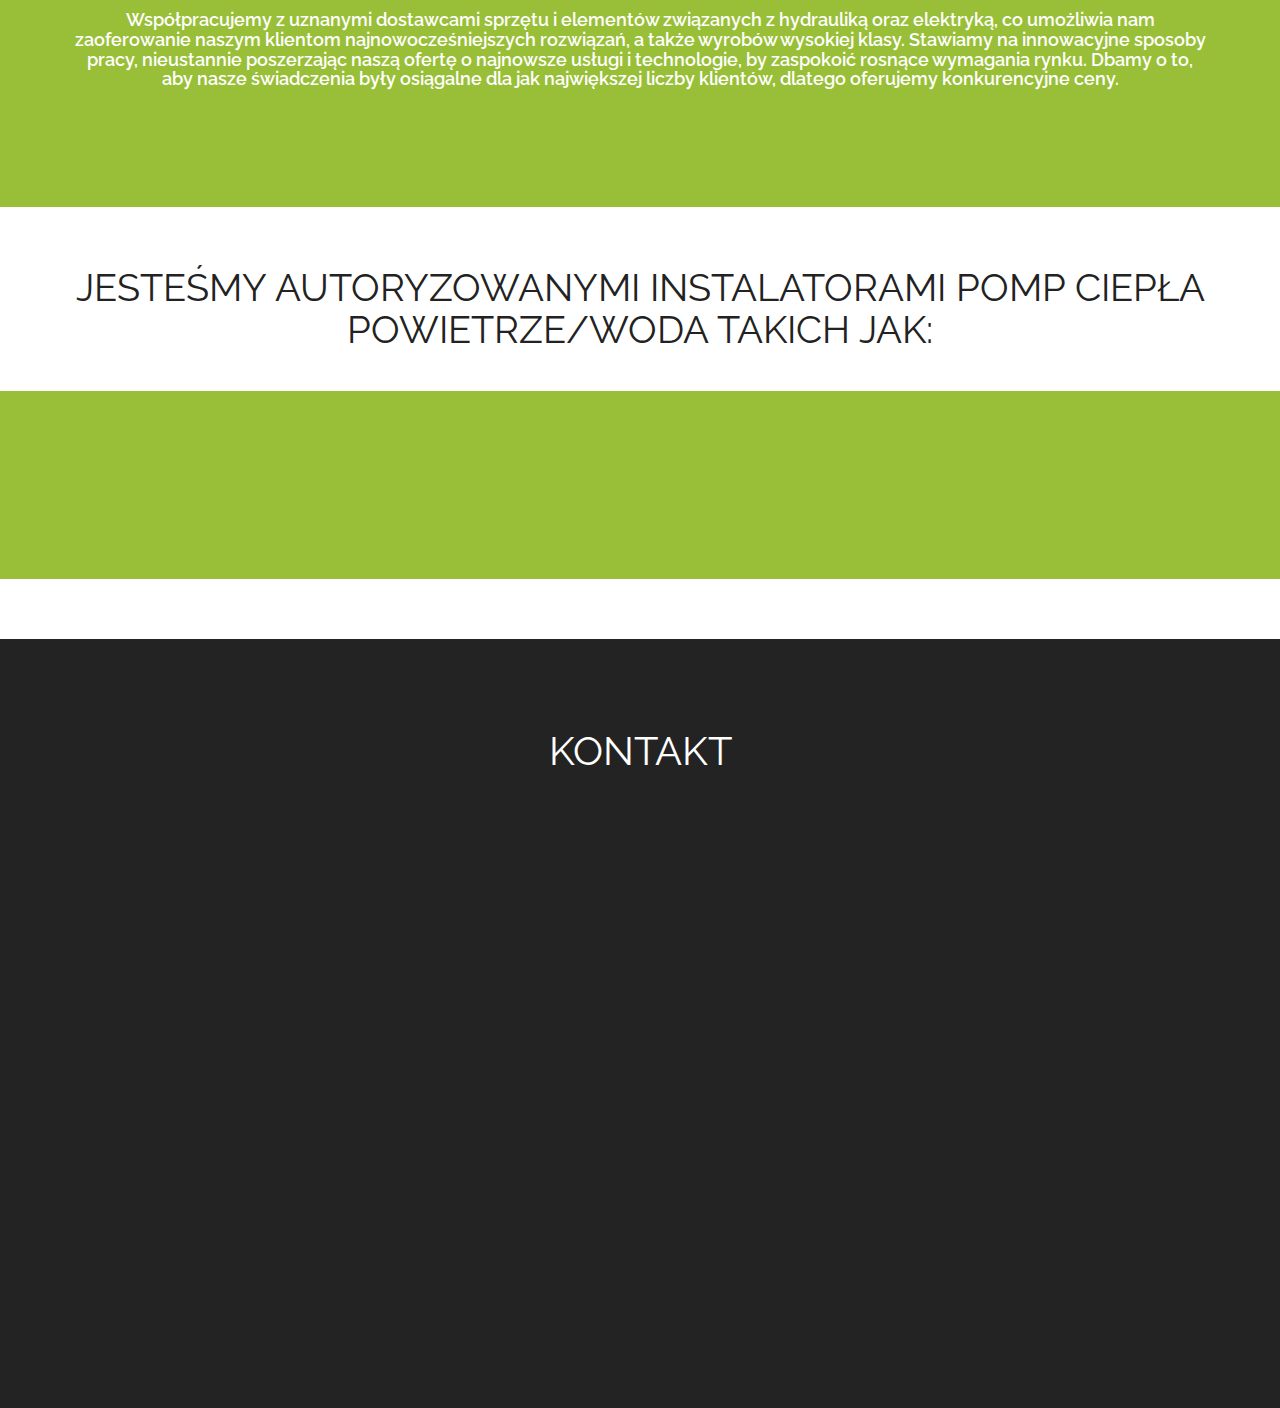
==== commit 105f6c40: "fixed" ====
--- a/index.html
+++ b/index.html
@@ -32,7 +32,7 @@
 			  <li class="active"><a href="#hero_section" class="scroll-link">Główna</a></li>
 			  <li><a href="#aboutUs" class="scroll-link">O Nas</a></li>
 			  <li><a href="#service" class="scroll-link">Współpraca</a></li>
-			  <li><a href="#Portfolio" class="scroll-link">Galeria</a></li>
+			  <li><a href="./gallery.html" class="scroll-link">Galeria</a></li>
  <li><a href="#contact" class="scroll-link">Kontakt</a></li>
 			</ul>
       </div>
@@ -59,7 +59,7 @@
               <a href="#service" class="read_more2">Czytaj więcej</a> </div>
           </div>
           <div class="col-lg-7 col-sm-5">
-			<img src="img/fotowoltaika/fotowol_07.jpg" class="zoomIn wow animated" alt=""/>
+			<img src="img/fotowoltaika/fotowol_07.jpg" class="zoomIn wow animated fotowol_07" alt=""/>
 		  </div>
         </div>
       </div>
@@ -168,13 +168,13 @@
 			  
           
           <ul class="social_links">
-            <a href="https://call.whatsapp.com/video/QfmxEGyy8ObadgYwTpaFL2"><img class="whats-app" src="img/whatsapp-icon.png" alt="logo" width="50" height="50"></a>
+            <a href="https://call.whatsapp.com/video/QfmxEGyy8ObadgYwTpaFL2"><img class="whats-app" src="img/whatsapp-icon.png" alt="logo" width="40" height="40"></a>
           </ul>
         </div>
         <div class="col-lg-8 wow fadeInLeft delay-06s">
           <div class="form">
             <input class="input-text" type="text" name="" value="Twoje imie *" onFocus="if(this.value==this.defaultValue)this.value='';" onBlur="if(this.value=='')this.value=this.defaultValue;">
-            <input class="input-text" type="text" name="" value="Twój E-mail *" onFocus="if(this.value==this.defaultValue)this.value='';" onBlur="if(this.value=='')this.value=this.defaultValue;">
+            <input class="input-text" type="text" name="" value="E-mail *" onFocus="if(this.value==this.defaultValue)this.value='';" onBlur="if(this.value=='')this.value=this.defaultValue;">
             <textarea class="input-text text-area" cols="0" rows="0" onFocus="if(this.value==this.defaultValue)this.value='';" onBlur="if(this.value=='')this.value=this.defaultValue;">Twoja wiadomość *</textarea>
             <input class="input-btn" type="submit" value="wyślij wiadomość">
           </div>
--- a/css/style.css
+++ b/css/style.css
@@ -236,7 +236,7 @@
 }
 
 .top_left_cont {
-    padding: 110px 0;
+    padding: 110px 10px;
 }
 
 .top_left_cont h3 {
@@ -1646,4 +1646,24 @@
 .team_area {
 width: 99%;
 }
-}}+}}
+
+
+
+
+/*---- GALERIA ----*/
+  .gallery {
+    display: grid;
+    max-width: 1140px;
+    grid-gap: 15px;
+    justify-content: center;
+    padding: 0;
+    list-style: none;
+    margin-left: auto;
+    margin-right: auto;
+  }
+  
+  .fotowol_07 {
+    margin: 0;
+    padding: 0;
+  }